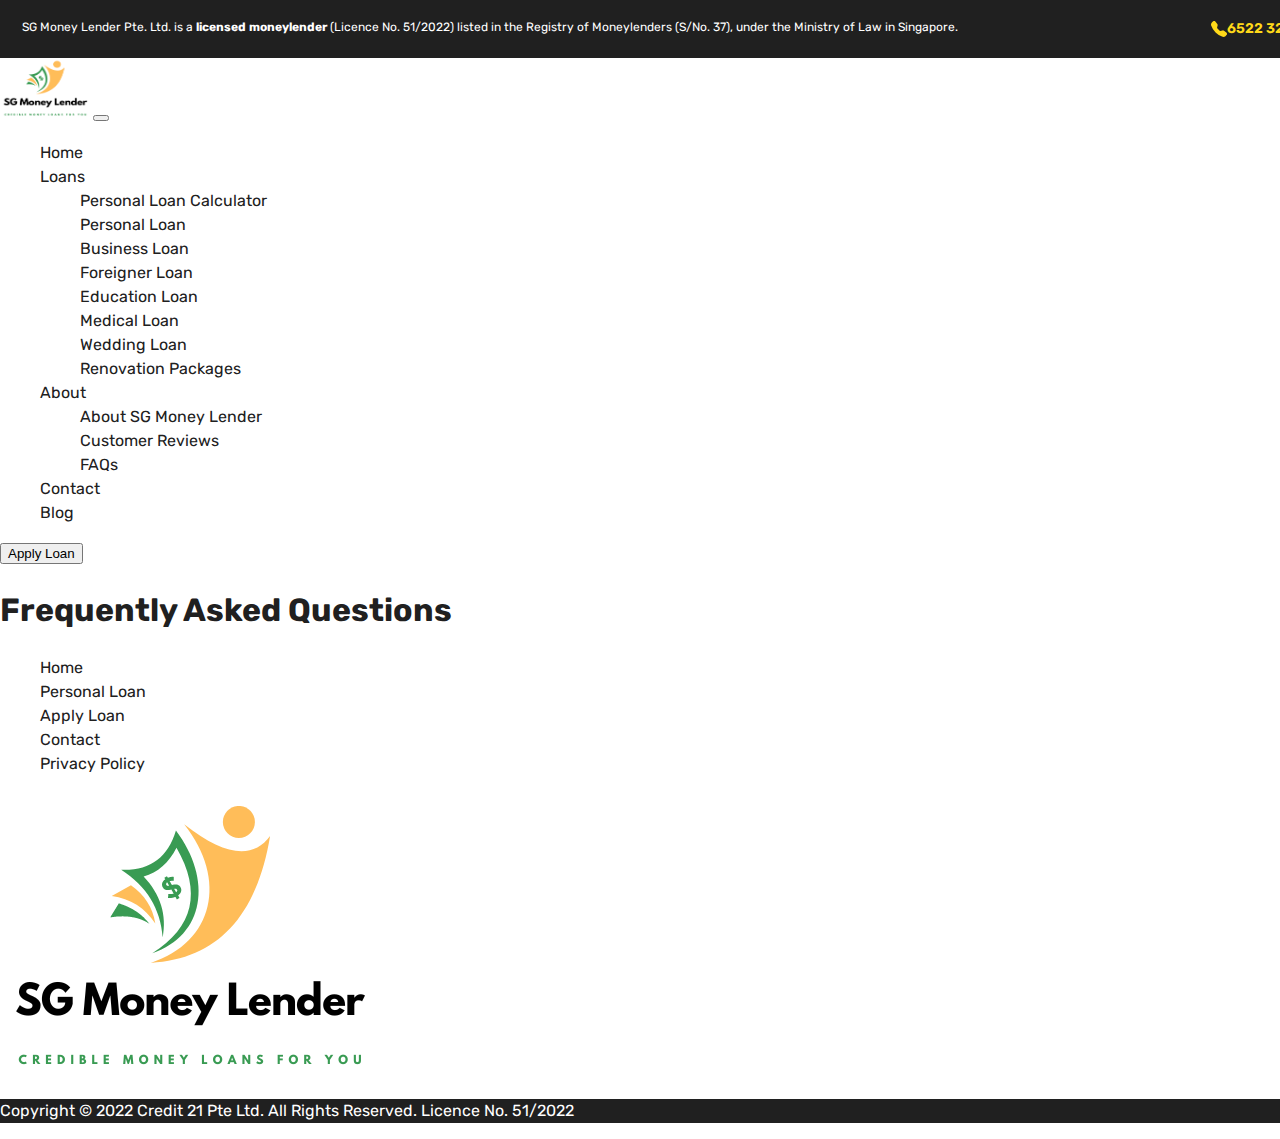
==== html/faq.html @ 830d98e4 "Initial commit" ====
<!--index.html forms the Home Page-->
<!DOCTYPE html>
<html>

<head>
    <meta charset="UTF-8">
    <meta name="viewport" content="width=device-width, initial-scale=1">
    <title>SG Money Lender: Providing Competitive and Credible credit services to you</title>
    <!-- Import Bootstrap -->
    <link href="https://cdn.jsdelivr.net/npm/bootstrap@5.2.2/dist/css/bootstrap.min.css" rel="stylesheet"
        integrity="sha384-Zenh87qX5JnK2Jl0vWa8Ck2rdkQ2Bzep5IDxbcnCeuOxjzrPF/et3URy9Bv1WTRi" crossorigin="anonymous">
    <link rel="stylesheet" href="https://cdn.jsdelivr.net/npm/bootstrap-icons@1.9.1/font/bootstrap-icons.css">
    <!--Import Google Fonts-->
    <link rel="preconnect" href="https://fonts.googleapis.com">
    <link rel="preconnect" href="https://fonts.gstatic.com" crossorigin>
    <link
        href="https://fonts.googleapis.com/css2?family=Rubik:ital,wght@0,300;0,400;0,500;0,600;0,700;0,800;0,900;1,300;1,400;1,500;1,600;1,700;1,800;1,900&display=swap"
        rel="stylesheet">
    <!-- Import CSS -->
    <link rel="stylesheet" href="../css/style.css" />
    <!-- Import favicon-->
    <link rel="apple-touch-icon" sizes="180x180" href="../assets/favicon_io/apple-touch-icon.png">
    <link rel="icon" type="image/png" sizes="32x32" href="../assets/favicon_io/favicon-32x32.png">
    <link rel="icon" type="image/png" sizes="16x16" href="../assets/favicon_io/favicon-16x16.png">
    <link rel="manifest" href="../assets/favicon_io/site.webmanifest">
</head>

<body>
    <div class="navbar-wrapper sticky-lg-top">
        <!-- Banner -->
        <div class="navbar-top d-none d-lg-block">
            <div class="container text-sm">
                <p>SG Money Lender Pte. Ltd. is a <strong>licensed moneylender</strong> (Licence No. 51/2022) listed in
                    the Registry of Moneylenders (S/No. 37), under the Ministry of Law in Singapore.</p>
                <ul class="navbar-top-list">
                    <li class="navbar-top-list-item">
                        <a href="tel:6522 3288" class="navbar-top-list-link">
                            <svg xmlns="http://www.w3.org/2000/svg" width="16" height="16" fill="#ffd919"
                                class="bi bi-telephone-fill" viewBox="0 0 16 16">
                                <path fill-rule="evenodd"
                                    d="M1.885.511a1.745 1.745 0 0 1 2.61.163L6.29 2.98c.329.423.445.974.315 1.494l-.547 2.19a.678.678 0 0 0 .178.643l2.457 2.457a.678.678 0 0 0 .644.178l2.189-.547a1.745 1.745 0 0 1 1.494.315l2.306 1.794c.829.645.905 1.87.163 2.611l-1.034 1.034c-.74.74-1.846 1.065-2.877.702a18.634 18.634 0 0 1-7.01-4.42 18.634 18.634 0 0 1-4.42-7.009c-.362-1.03-.037-2.137.703-2.877L1.885.511z" />
                            </svg>
                            <span>6522 3288</span>
                        </a>
                    </li>
                </ul>
            </div>
        </div>
        <!-- Nav Component -->
        <div class="navbar-box">
            <div class="container">
                <nav class="navbar navbar-expand-lg">
                    <div class="container-fluid">
                        <a class="navbar-brand" href="#">
                            <img src="../assets/logo_crop.png" height="60" width="89" alt="SG Money Lender"/>
                        </a>
                        <button class="navbar-toggler" type="button" data-bs-toggle="collapse"
                            data-bs-target="#navbarSupportedContent" aria-controls="navbarSupportedContent"
                            aria-expanded="false" aria-label="Toggle navigation">
                            <span class="navbar-toggler-icon"></span>
                        </button>
                        <div class="collapse navbar-collapse" id="navbarScroll">
                            <ul class="navbar-nav me-auto mb-2 mb-lg-0 navbar-nav-scroll">
                                <li class="nav-item">
                                    <a class="nav-link" href="../index.html">Home</a>
                                </li>
                                <li class="nav-item dropdown">
                                    <a class="nav-link dropdown-toggle" href="#" role="button" data-bs-toggle="dropdown"
                                        aria-expanded="false">
                                        Loans
                                    </a>
                                    <ul class="dropdown-menu">
                                        <li><a class="dropdown-item" href="#">Personal Loan Calculator</a></li>
                                        <li><a class="dropdown-item" href="#">Personal Loan</a></li>
                                        <li><a class="dropdown-item" href="#">Business Loan</a></li>
                                        <li><a class="dropdown-item" href="#">Foreigner Loan</a></li>
                                        <li><a class="dropdown-item" href="#">Education Loan</a></li>
                                        <li><a class="dropdown-item" href="#">Medical Loan</a></li>
                                        <li><a class="dropdown-item" href="#">Wedding Loan</a></li>
                                        <li><a class="dropdown-item" href="#">Renovation Packages</a></li>
                                    </ul>
                                </li>
                                <li class="nav-item dropdown">
                                    <a class="nav-link dropdown-toggle" href="#" role="button" data-bs-toggle="dropdown"
                                        aria-expanded="false">
                                        About
                                    </a>
                                    <ul class="dropdown-menu">
                                        <li><a class="dropdown-item" href="#">About SG Money Lender</a></li>
                                        <li><a class="dropdown-item" href="#">Customer Reviews</a></li>
                                        <li><a class="dropdown-item" href="../html/faq.html">FAQs</a></li>
                                    </ul>
                                </li>
                                <li class="nav-item">
                                    <a class="nav-link" href="#">Contact</a>
                                </li>
                                <li class="nav-item">
                                    <a class="nav-link" href="#">Blog</a>
                                </li>
                            </ul>
                        </div>
                        <form class="container justify-content-start">
                            <button class="btn btn-outline-warning float-end btn-lg" type="button">Apply Loan</button>
                        </form>
                    </div>
                </nav>
            </div>
        </div>
    </div>
    <!-- Use class container to fix aligment-->
    <div class="container">
        <h1 class="align-content-center text-lg-center">Frequently Asked Questions</h1>
    </div>
    <footer class="card-footer my-1">
        <div class="container">
            <div class="row container-fluid">
                <ul class="nav justify-content-start col-lg-8 col-sm-4 align-content-center">
                    <li class="nav-item"><a href="#" class="nav-link">Home</a></li>
                    <li class="nav-item"><a href="#" class="nav-link">Personal Loan</a></li>
                    <li class="nav-item"><a href="#" class="nav-link">Apply Loan</a></li>
                    <li class="nav-item"><a href="#" class="nav-link">Contact</a></li>
                    <li class="nav-item"><a href="#" class="nav-link">Privacy Policy</a></li>
                </ul>
                <div class="col-lg-4 my-1 float-lg-end">
                    <a href="#" class="logo">
                        <img src="../assets/logo_crop.png" class="logo-pic float-lg-end"
                            alt="SG Money Lender Pte Ltd ">
                    </a>
                </div>
            </div>

        </div>
        <p class="text-center">Copyright © 2022 Credit 21 Pte Ltd. All Rights Reserved. Licence No. 51/2022</p>
    </footer>
    <!-- Import Bootstrap JS-->
    <script src="https://cdn.jsdelivr.net/npm/bootstrap@5.2.2/dist/js/bootstrap.bundle.min.js"
        integrity="sha384-OERcA2EqjJCMA+/3y+gxIOqMEjwtxJY7qPCqsdltbNJuaOe923+mo//f6V8Qbsw3"
        crossorigin="anonymous"></script>
</body>

</html>
---- css/style.css ----
/*General Styles*/
body {
    font-family: 'Rubik', sans-serif;
    line-height: 1.5;
    font-weight: 400;
    background-color: #fff;
    color: #202020;
    margin: 0;
    padding: 0;
}

div {
    display: block;
}

.navbar-top .container {
    width: 100%;
    padding-right: var(--bs-gutter-x,22px);
    padding-left: var(--bs-gutter-x,22px);
    margin-right: auto;
    margin-left: auto;
}

ul{
    list-style: none;
    box-sizing: border-box;
}

li {
    display: list-item;
    text-align: var(--webkit-match-parent);
}

a, input {
    font-size: inherit;
    font-weight: inherit;
}

a{
    color: inherit;
    text-decoration: none;
    background-color: initial;
}

a:any-link {
    cursor: pointer;
}

a:hover{
    color: #ffd919;
}

/*Header*/
/*Banner*/


.navbar-top {
    background-color: #202020;
    color: #fff;
    padding: 7px 0;
    font-weight: 400;
}

.navbar-top .container {
    display: flex;
    -webkit-box-pack: justify;
    justify-content: space-between;
}

.text-sm {
    font-size: 12px;
    line-height: 16px;
}

.navbar-top-list {
    color: #ffd919;
    font-weight: 600;
    font-size: 14px;
    line-height: 14px;
    display: flex;
}

.navbar-top-list-item {
    white-space: nowrap;
}

.navbar-top-list-link {
    display: flex;
    -webkit-box-align: var(center);
    align-items: center;
}
/*Navbar*/
.navbar-box {
    position: relative;
    z-index: 100;
    -webkit-transition: background-color .2s ease;
    transition: background-color .2s ease;
}

.sticky-lg-top {
    background-color: #fff;
}

.fixed-top {
    background-color: #fff;
}

/*Footer*/
footer {
    font-weight: 400;
}

footer p {
    background-color: #202020;
    color: #fff;
}

.logo-pic {
    max-width: 30%;
    height: auto;
}
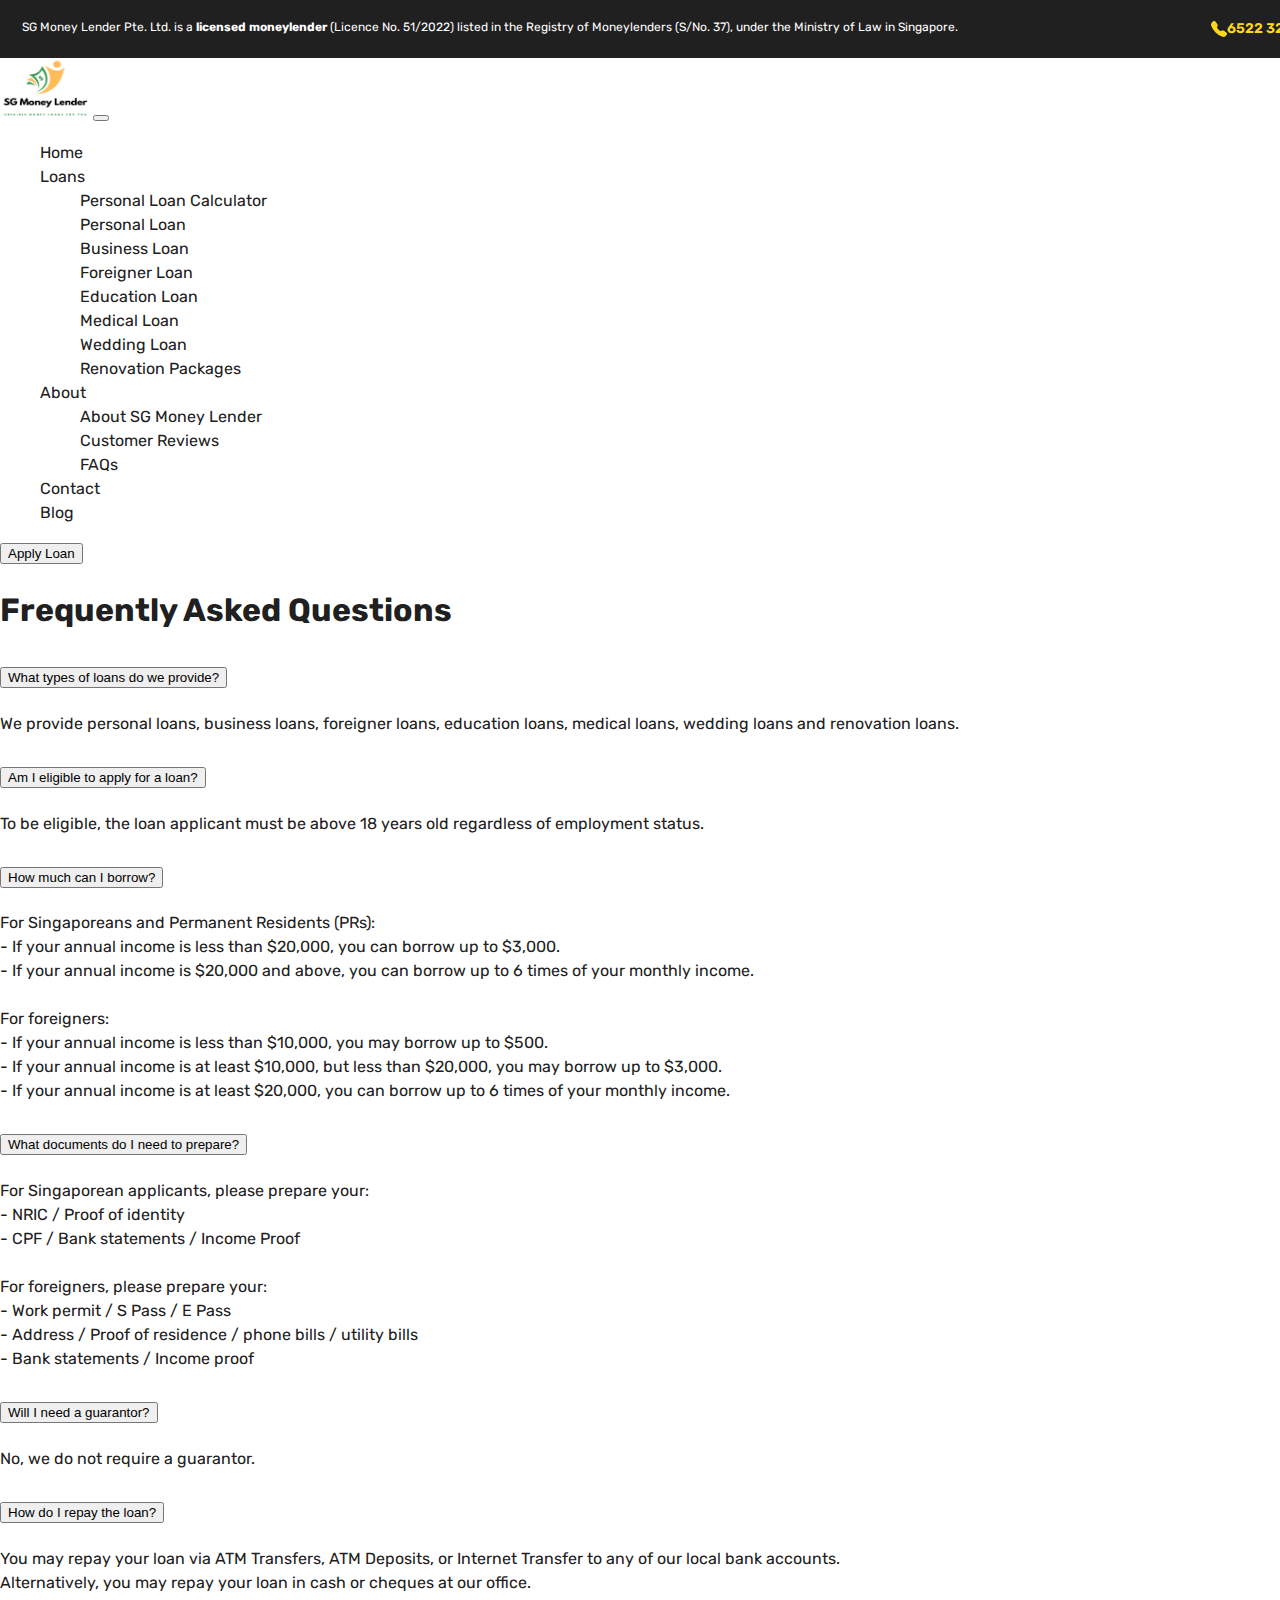
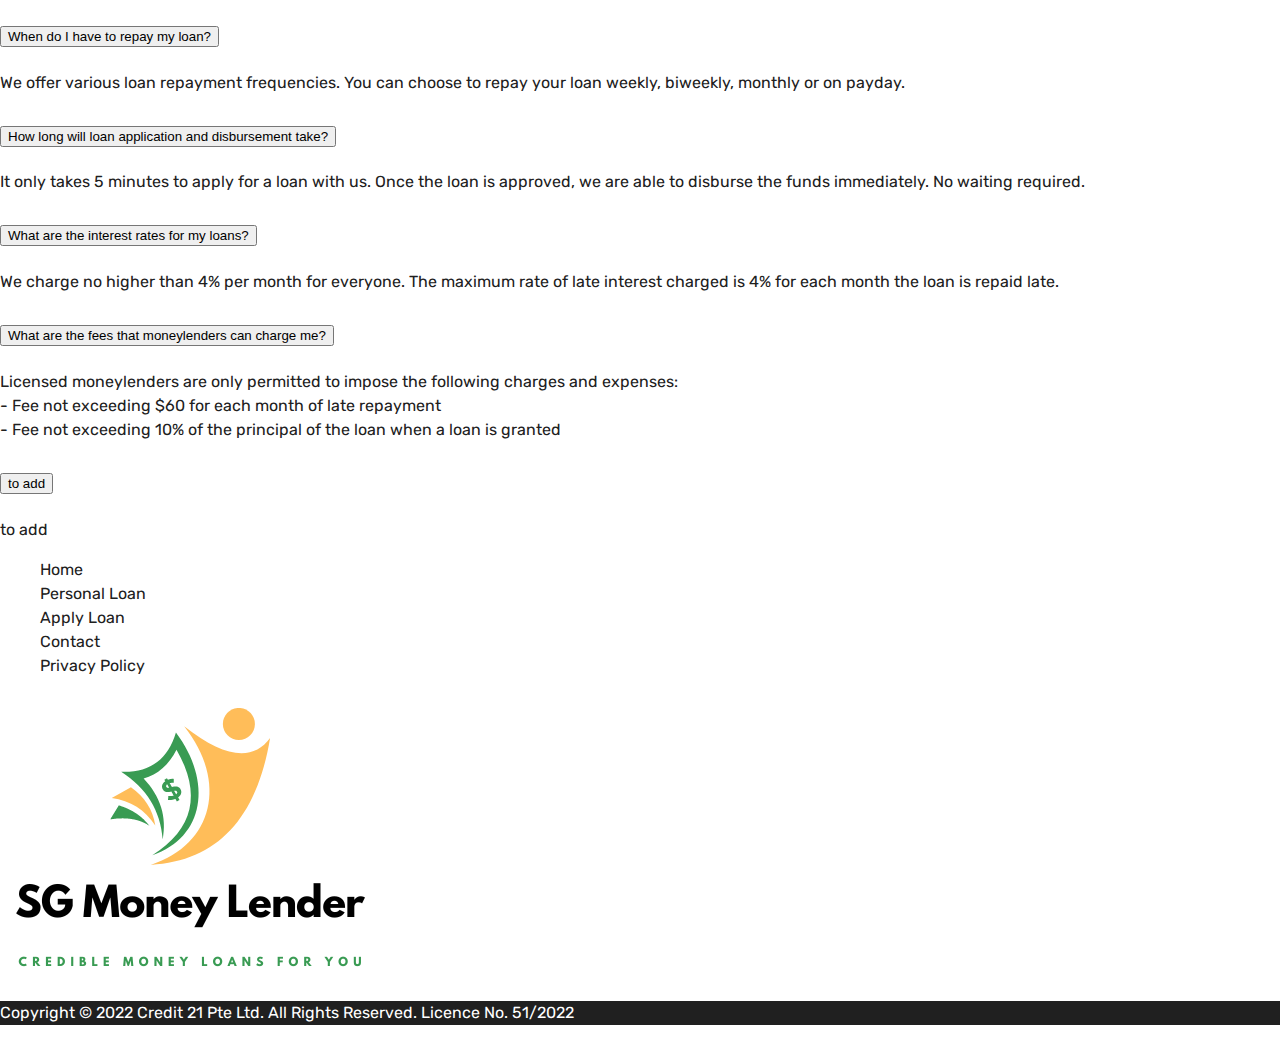
==== commit bd4bd47b: "Commit faq.html" ====
--- a/html/faq.html
+++ b/html/faq.html
@@ -108,9 +108,169 @@
         </div>
     </div>
     <!-- Use class container to fix aligment-->
-    <div class="container">
-        <h1 class="align-content-center text-lg-center">Frequently Asked Questions</h1>
+    <div class="faq-wrapper">
+        <div class="container">
+            <h1 class="align-content-center text-lg-center">Frequently Asked Questions</h1>
+            <div class="accordion" id="accordionExample">
+                <div class="accordion-item">
+                  <h2 class="accordion-header" id="headingOne">
+                    <button class="accordion-button" type="button" data-bs-toggle="collapse" data-bs-target="#collapseOne" aria-expanded="true" aria-controls="collapseOne">
+                      What types of loans do we provide?
+                    </button>
+                  </h2>
+                  <div id="collapseOne" class="accordion-collapse collapse show" aria-labelledby="headingOne" data-bs-parent="#accordionExample">
+                    <div class="accordion-body">
+                       We provide personal loans, business loans, foreigner loans, education loans, medical loans, wedding loans and renovation loans.
+                    </div>
+                  </div>
+                </div>
+                <div class="accordion-item">
+                  <h2 class="accordion-header" id="headingTwo">
+                    <button class="accordion-button collapsed" type="button" data-bs-toggle="collapse" data-bs-target="#collapseTwo" aria-expanded="false" aria-controls="collapseTwo">
+                      Am I eligible to apply for a loan?
+                    </button>
+                  </h2>
+                  <div id="collapseTwo" class="accordion-collapse collapse" aria-labelledby="headingTwo" data-bs-parent="#accordionExample">
+                    <div class="accordion-body">
+                      To be eligible, the loan applicant must be above 18 years old regardless of employment status.
+                    </div>
+                  </div>
+                </div>
+                <div class="accordion-item">
+                  <h2 class="accordion-header" id="headingThree">
+                    <button class="accordion-button collapsed" type="button" data-bs-toggle="collapse" data-bs-target="#collapseThree" aria-expanded="false" aria-controls="collapseThree">
+                      How much can I borrow?
+                    </button>
+                  </h2>
+                  <div id="collapseThree" class="accordion-collapse collapse" aria-labelledby="headingThree" data-bs-parent="#accordionExample">
+                    <div class="accordion-body">
+                        For Singaporeans and Permanent Residents (PRs): </br>
+                        - If your annual income is less than $20,000, you can borrow up to $3,000.</br>
+                        - If your annual income is $20,000 and above, you can borrow up to 6 times of your monthly income.</br></br>
+                        
+                         
+                        
+                        For foreigners:</br>
+                        - If your annual income is less than $10,000, you may borrow up to $500.</br>
+                        - If your annual income is at least $10,000, but less than $20,000, you may borrow up to $3,000.</br>
+                        - If your annual income is at least $20,000, you can borrow up to 6 times of your monthly income.
+                    </div>
+                  </div>
+                </div>
+                <div class="accordion-item">
+                    <h2 class="accordion-header" id="headingFour">
+                      <button class="accordion-button collapsed" type="button" data-bs-toggle="collapse" data-bs-target="#collapseFour" aria-expanded="false" aria-controls="collapseFour">
+                        What documents do I need to prepare?
+                      </button>
+                    </h2>
+                    <div id="collapseFour" class="accordion-collapse collapse" aria-labelledby="headingFour" data-bs-parent="#accordionExample">
+                      <div class="accordion-body">
+                        For Singaporean applicants, please prepare your: </br>
+                        - NRIC / Proof of identity</br>
+                        - CPF / Bank statements / Income Proof</br></br>
+                        
+                         
+                        
+                        For foreigners, please prepare your:</br>
+                        - Work permit / S Pass / E Pass</br>
+                        - Address / Proof of residence / phone bills / utility bills</br>
+                        - Bank statements / Income proof
+                      </div>
+                    </div>
+                  </div>
+                  <div class="accordion-item">
+                    <h2 class="accordion-header" id="headingFive">
+                      <button class="accordion-button collapsed" type="button" data-bs-toggle="collapse" data-bs-target="#collapseFive" aria-expanded="false" aria-controls="collapseFive">
+                        Will I need a guarantor?
+                      </button>
+                    </h2>
+                    <div id="collapseFive" class="accordion-collapse collapse" aria-labelledby="headingFive" data-bs-parent="#accordionExample">
+                      <div class="accordion-body">
+                        No, we do not require a guarantor.
+                      </div>
+                    </div>
+                  </div>
+                  <div class="accordion-item">
+                    <h2 class="accordion-header" id="headingSix">
+                      <button class="accordion-button collapsed" type="button" data-bs-toggle="collapse" data-bs-target="#collapseSix" aria-expanded="false" aria-controls="collapseSix">
+                        How do I repay the loan?
+                      </button>
+                    </h2>
+                    <div id="collapseSix" class="accordion-collapse collapse" aria-labelledby="headingSix" data-bs-parent="#accordionExample">
+                      <div class="accordion-body">
+                        You may repay your loan via ATM Transfers, ATM Deposits, or Internet Transfer to any of our local bank accounts. </br>
+                        Alternatively, you may repay your loan in cash or cheques at our office.
+                      </div>
+                    </div>
+                  </div>
+                  <div class="accordion-item">
+                    <h2 class="accordion-header" id="headingSeven">
+                      <button class="accordion-button collapsed" type="button" data-bs-toggle="collapse" data-bs-target="#collapseSeven" aria-expanded="false" aria-controls="collapseSeven">
+                        When do I have to repay my loan?
+                      </button>
+                    </h2>
+                    <div id="collapseSeven" class="accordion-collapse collapse" aria-labelledby="headingSeven" data-bs-parent="#accordionExample">
+                      <div class="accordion-body">
+                        We offer various loan repayment frequencies. You can choose to repay your loan weekly, biweekly, monthly or on payday.
+                      </div>
+                    </div>
+                  </div>
+                  <div class="accordion-item">
+                    <h2 class="accordion-header" id="headingEight">
+                      <button class="accordion-button collapsed" type="button" data-bs-toggle="collapse" data-bs-target="#collapseEight" aria-expanded="false" aria-controls="collapseEight">
+                        How long will loan application and disbursement take?
+                      </button>
+                    </h2>
+                    <div id="collapseEight" class="accordion-collapse collapse" aria-labelledby="headingEight" data-bs-parent="#accordionExample">
+                      <div class="accordion-body">
+                        It only takes 5 minutes to apply for a loan with us. Once the loan is approved, we are able to disburse the funds immediately. No waiting required.
+                      </div>
+                    </div>
+                  </div>
+                  <div class="accordion-item">
+                    <h2 class="accordion-header" id="headingNine">
+                      <button class="accordion-button collapsed" type="button" data-bs-toggle="collapse" data-bs-target="#collapseNine" aria-expanded="false" aria-controls="collapseNine">
+                        What are the interest rates for my loans?
+                      </button>
+                    </h2>
+                    <div id="collapseNine" class="accordion-collapse collapse" aria-labelledby="headingNine" data-bs-parent="#accordionExample">
+                      <div class="accordion-body">
+                        We charge no higher than 4% per month for everyone. The maximum rate of late interest charged is 4% for each month the loan is repaid late.
+                      </div>
+                    </div>
+                  </div>
+                  <div class="accordion-item">
+                    <h2 class="accordion-header" id="headingTen">
+                      <button class="accordion-button collapsed" type="button" data-bs-toggle="collapse" data-bs-target="#collapseTen" aria-expanded="false" aria-controls="collapseTen">
+                        What are the fees that moneylenders can charge me?
+                      </button>
+                    </h2>
+                    <div id="collapseTen" class="accordion-collapse collapse" aria-labelledby="headingTen" data-bs-parent="#accordionExample">
+                      <div class="accordion-body">
+                        Licensed moneylenders are only permitted to impose the following charges and expenses:</br>
+                        - Fee not exceeding $60 for each month of late repayment</br>
+                        - Fee not exceeding 10% of the principal of the loan when a loan is granted
+                      </div>
+                    </div>
+                  </div>
+                  <div class="accordion-item">
+                    <h2 class="accordion-header" id="headingEleven">
+                      <button class="accordion-button collapsed" type="button" data-bs-toggle="collapse" data-bs-target="#collapseEleven" aria-expanded="false" aria-controls="collapseEleven">
+                        to add
+                      </button>
+                    </h2>
+                    <div id="collapseEleven" class="accordion-collapse collapse" aria-labelledby="headingEleven" data-bs-parent="#accordionExample">
+                      <div class="accordion-body">
+                        to add
+                      </div>
+                    </div>
+                  </div>
+              </div>
+        </div>
+        
     </div>
+    
+    <!-- Footer-->
     <footer class="card-footer my-1">
         <div class="container">
             <div class="row container-fluid">
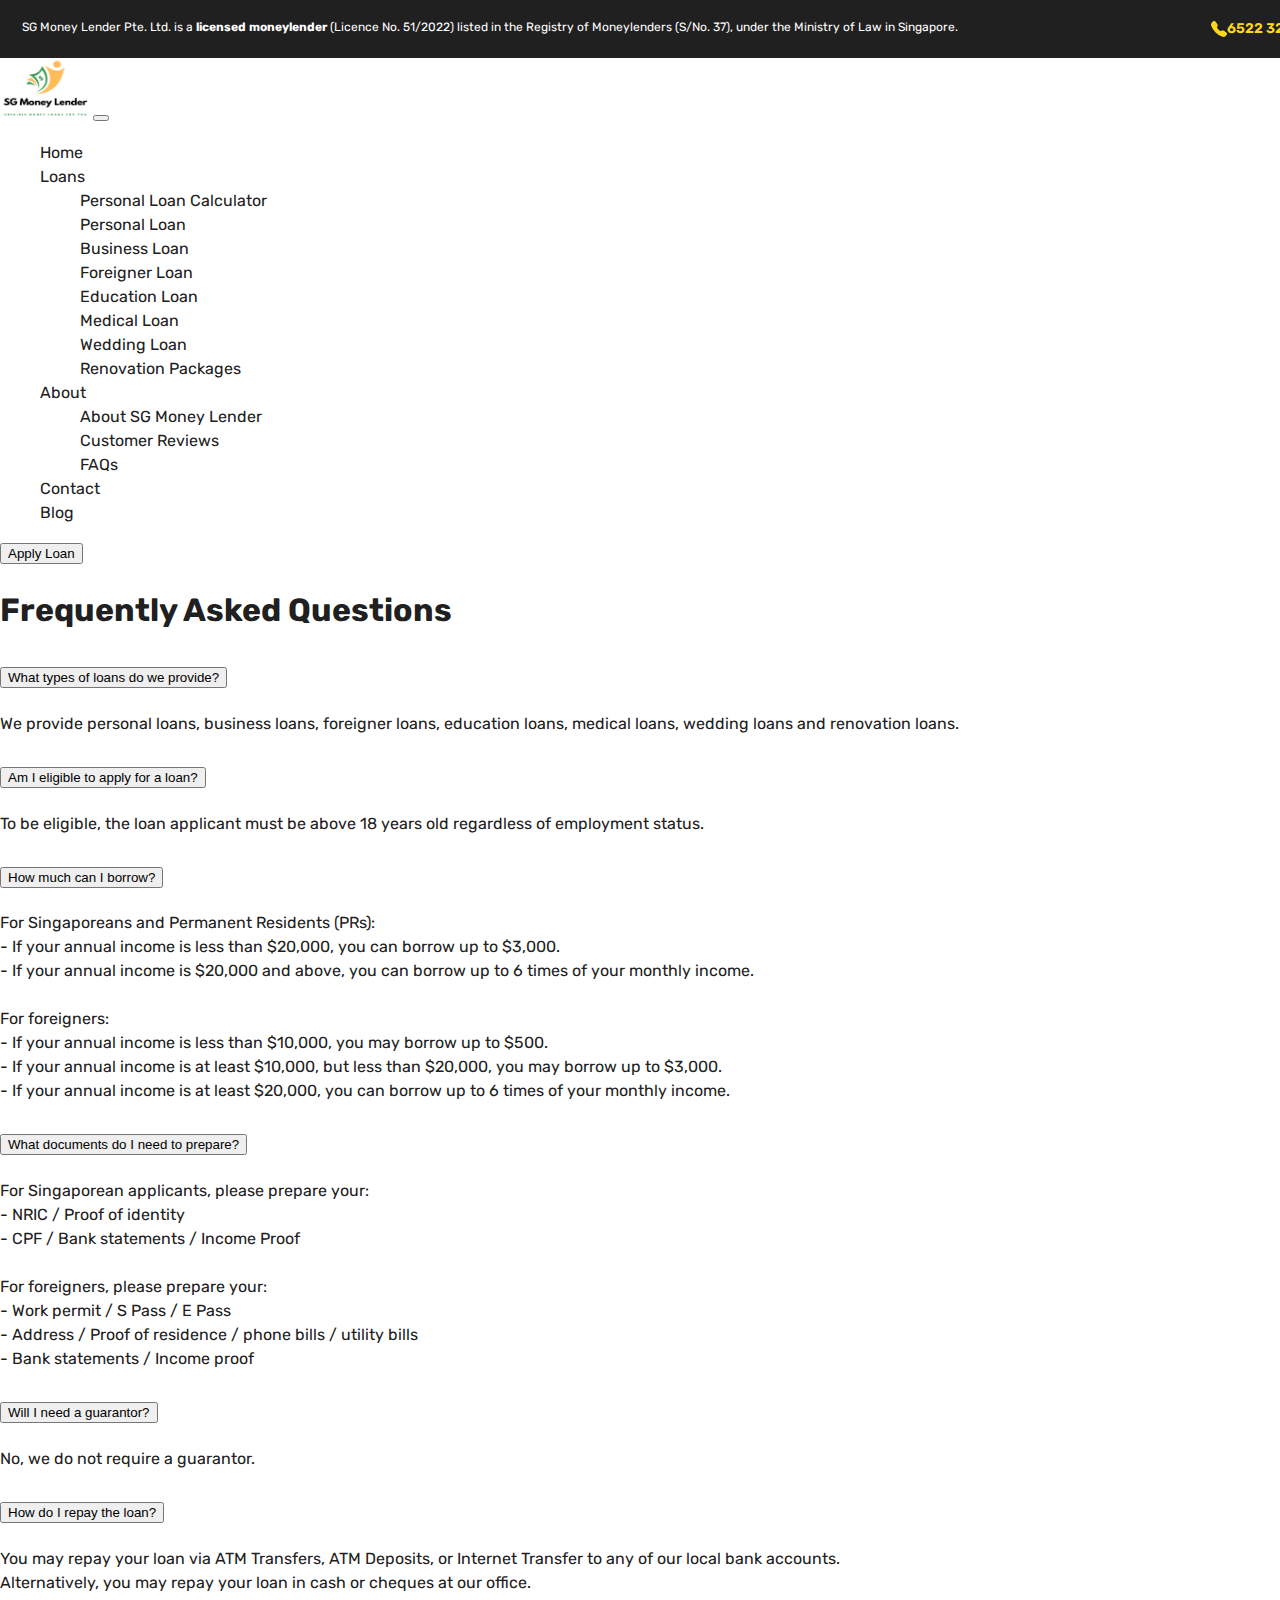
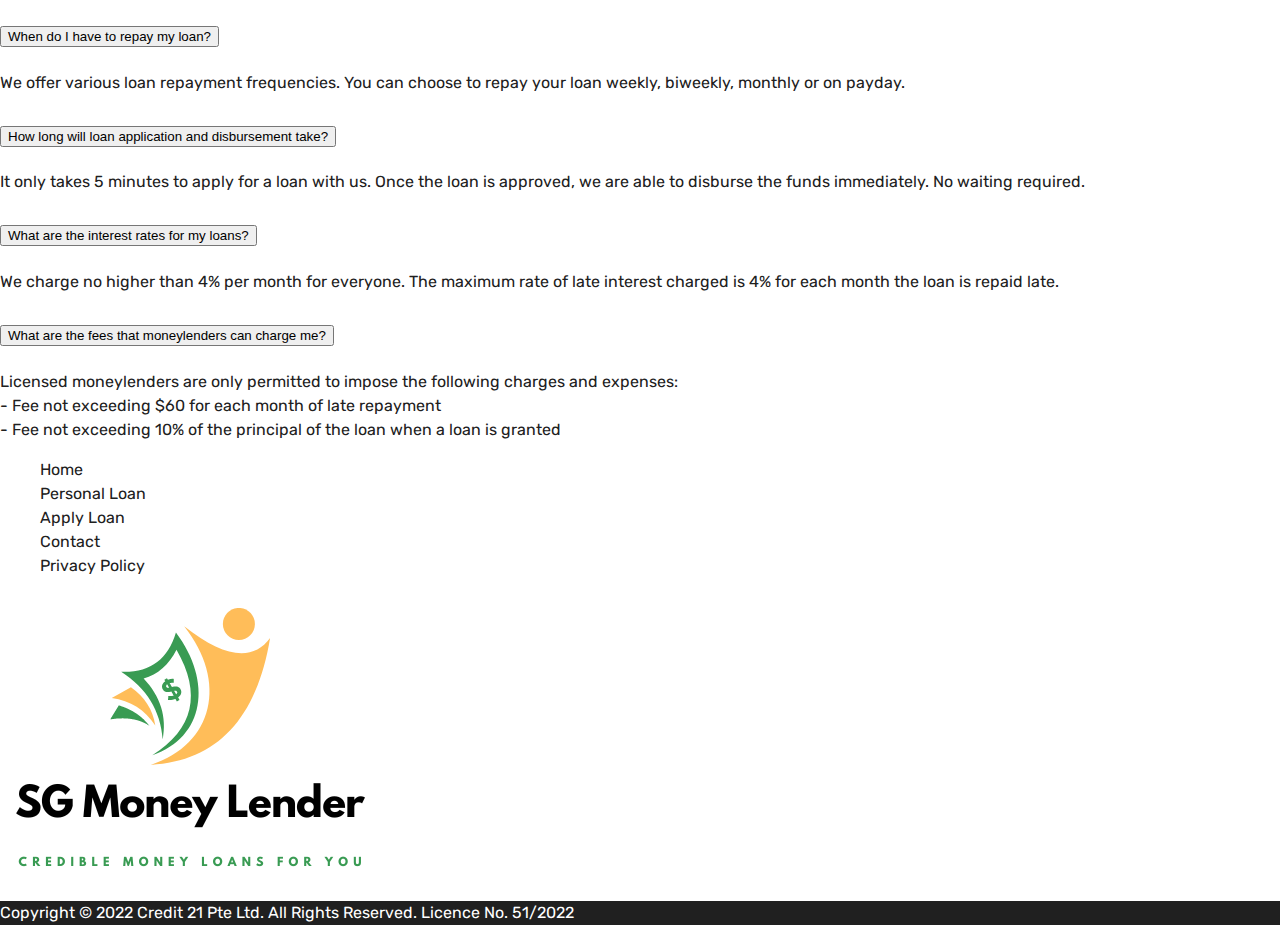
==== commit 252f6c2e: "commit" ====
--- a/html/faq.html
+++ b/html/faq.html
@@ -71,7 +71,7 @@
                                     </a>
                                     <ul class="dropdown-menu">
                                         <li><a class="dropdown-item" href="#">Personal Loan Calculator</a></li>
-                                        <li><a class="dropdown-item" href="#">Personal Loan</a></li>
+                                        <li><a class="dropdown-item" href="personalloan.html">Personal Loan</a></li>
                                         <li><a class="dropdown-item" href="#">Business Loan</a></li>
                                         <li><a class="dropdown-item" href="#">Foreigner Loan</a></li>
                                         <li><a class="dropdown-item" href="#">Education Loan</a></li>
@@ -250,18 +250,6 @@
                         Licensed moneylenders are only permitted to impose the following charges and expenses:</br>
                         - Fee not exceeding $60 for each month of late repayment</br>
                         - Fee not exceeding 10% of the principal of the loan when a loan is granted
-                      </div>
-                    </div>
-                  </div>
-                  <div class="accordion-item">
-                    <h2 class="accordion-header" id="headingEleven">
-                      <button class="accordion-button collapsed" type="button" data-bs-toggle="collapse" data-bs-target="#collapseEleven" aria-expanded="false" aria-controls="collapseEleven">
-                        to add
-                      </button>
-                    </h2>
-                    <div id="collapseEleven" class="accordion-collapse collapse" aria-labelledby="headingEleven" data-bs-parent="#accordionExample">
-                      <div class="accordion-body">
-                        to add
                       </div>
                     </div>
                   </div>
--- a/css/style.css
+++ b/css/style.css
@@ -1,124 +1,265 @@
 /*General Styles*/
 body {
-    font-family: 'Rubik', sans-serif;
-    line-height: 1.5;
-    font-weight: 400;
-    background-color: #fff;
-    color: #202020;
-    margin: 0;
-    padding: 0;
+  font-family: "Rubik", sans-serif;
+  line-height: 1.5;
+  font-weight: 400;
+  background-color: #fff;
+  color: #202020;
+  margin: 0;
+  padding: 0;
 }
 
 div {
-    display: block;
+  display: block;
 }
 
 .navbar-top .container {
-    width: 100%;
-    padding-right: var(--bs-gutter-x,22px);
-    padding-left: var(--bs-gutter-x,22px);
-    margin-right: auto;
-    margin-left: auto;
-}
-
-ul{
-    list-style: none;
-    box-sizing: border-box;
+  width: 100%;
+  padding-right: var(--bs-gutter-x, 22px);
+  padding-left: var(--bs-gutter-x, 22px);
+  margin-right: auto;
+  margin-left: auto;
+}
+
+ul {
+  list-style: none;
+  box-sizing: border-box;
 }
 
 li {
-    display: list-item;
-    text-align: var(--webkit-match-parent);
-}
-
-a, input {
-    font-size: inherit;
-    font-weight: inherit;
-}
-
-a{
-    color: inherit;
-    text-decoration: none;
-    background-color: initial;
+  display: list-item;
+  text-align: var(--webkit-match-parent);
+}
+
+a,
+input {
+  font-size: inherit;
+  font-weight: inherit;
+}
+
+a {
+  color: inherit;
+  text-decoration: none;
+  background-color: initial;
 }
 
 a:any-link {
-    cursor: pointer;
-}
-
-a:hover{
-    color: #ffd919;
+  cursor: pointer;
+}
+
+a:hover {
+  text-decoration: underline;
 }
 
 /*Header*/
 /*Banner*/
 
-
 .navbar-top {
-    background-color: #202020;
-    color: #fff;
-    padding: 7px 0;
-    font-weight: 400;
+  background-color: #202020;
+  color: #fff;
+  padding: 7px 0;
+  font-weight: 400;
 }
 
 .navbar-top .container {
-    display: flex;
-    -webkit-box-pack: justify;
-    justify-content: space-between;
+  display: flex;
+  -webkit-box-pack: justify;
+  justify-content: space-between;
 }
 
 .text-sm {
-    font-size: 12px;
-    line-height: 16px;
+  font-size: 12px;
+  line-height: 16px;
 }
 
 .navbar-top-list {
-    color: #ffd919;
-    font-weight: 600;
-    font-size: 14px;
-    line-height: 14px;
-    display: flex;
+  color: #ffd919;
+  font-weight: 600;
+  font-size: 14px;
+  line-height: 14px;
+  display: flex;
 }
 
 .navbar-top-list-item {
-    white-space: nowrap;
+  white-space: nowrap;
 }
 
 .navbar-top-list-link {
-    display: flex;
-    -webkit-box-align: var(center);
-    align-items: center;
+  display: flex;
+  -webkit-box-align: var(center);
+  align-items: center;
 }
 /*Navbar*/
 .navbar-box {
-    position: relative;
-    z-index: 100;
-    -webkit-transition: background-color .2s ease;
-    transition: background-color .2s ease;
+  position: relative;
+  z-index: 100;
+  -webkit-transition: background-color 0.2s ease;
+  transition: background-color 0.2s ease;
 }
 
 .sticky-lg-top {
-    background-color: #fff;
+  background-color: #fff;
 }
 
 .fixed-top {
-    background-color: #fff;
+  background-color: #fff;
+}
+
+.navbar .nav-link:hover {
+  color: #ffd919;
 }
 
 /*Footer*/
 footer {
-    font-weight: 400;
+  font-weight: 400;
 }
 
 footer p {
-    background-color: #202020;
-    color: #fff;
+  background-color: #202020;
+  color: #fff;
 }
 
 .logo-pic {
-    max-width: 30%;
+  max-width: 30%;
+  height: auto;
+}
+
+footer .nav-link {
+  color: inherit;
+}
+
+footer .nav-link:hover {
+  color: #ffd919;
+}
+
+/*Header*/
+.head-banner-wrapper .lazyloaded {
+  vertical-align: middle;
+  height: 560px;
+  width: auto;
+  max-width: 100%;
+}
+
+.btn-xl {
+  padding: 10px 20px;
+  margin: 10px;
+  align-items: center;
+  min-width: 300px;
+  width: 70%;
+  height: 50px;
+  font-weight: 400;
+  box-shadow: 0 5px 20px;
+}
+
+.head-banner-intro .big-message {
+  font-size: 400%;
+  margin-bottom: 20px;
+}
+
+.head-banner-intro p {
+  font-size: 140%;
+}
+
+/*Company Reputation*/
+.tick-pointers li {
+  margin: 0;
+	padding: 25px 0 20px 50px;
+	list-style: none;
+	background-image: url("../assets/svg/patch-check.svg");
+	background-repeat: no-repeat;
+	background-position: left center;
+	background-size: 30px;
+
+  text-align: justify;
+  font-size: 20px;
+}
+
+/*Loan-Types*/
+.card-wrapper {
+  display: flex;
+}
+
+.card-wrapper .card {
+  margin: 0 0.5em;
+  width: calc(100% / 3);
+}
+
+/*How to Apply*/
+.timeline-steps {
+    display: flex;
+    justify-content: center;
+    flex-wrap: wrap;
+}
+
+.timeline-steps .timeline-step {
+    align-items: center;
+    display: flex;
+    flex-direction: column;
+    position: relative;
+    margin: 5rem
+}
+
+@media (min-width:768px) {
+    .timeline-steps .timeline-step:not(:last-child):after {
+        content: "";
+        display: block;
+        border-top: .25rem dotted #3b82f6;
+        width: 10.46rem;
+        position: absolute;
+        left: 7.5rem;
+        top: .7125rem
+    }
+    .timeline-steps .timeline-step:not(:first-child):before {
+        content: "";
+        display: block;
+        border-top: .25rem dotted #3b82f6;
+        width: 10.8125rem;
+        position: absolute;
+        right: 7.5rem;
+        top: .7125rem
+    }
+}
+
+.timeline-steps .timeline-content {
+    width: 12rem;
+    text-align: center
+}
+
+.timeline-steps .timeline-content .inner-circle {
+    border-radius: 3rem;
+    height: 2rem;
+    width: 2rem;
+    display: inline-flex;
+    align-items: center;
+    justify-content: center;
+    background-image: url("../assets/svg/patch-check.svg");
+    background-size: 100%;
+    background-repeat: no-repeat;
+}
+
+.timeline-steps .timeline-content .inner-circle:before {
+    content: "";
+    background-color: #3b82f6;
+    display: inline-block;
+    height: 3rem;
+    width: 3rem;
+    min-width: 3rem;
+    border-radius: 6.25rem;
+    opacity: .5
+}
+
+.piggy-resized {
+    width:540px; 
     height: auto;
 }
 
-
-
+.personal-loan-banner .big-message{
+  font-size: 400%;
+  margin-bottom: 20px;
+}
+
+.col-md-4 {
+  flex: 0 0 auto;
+    width: 33.33333333%;
+}
+
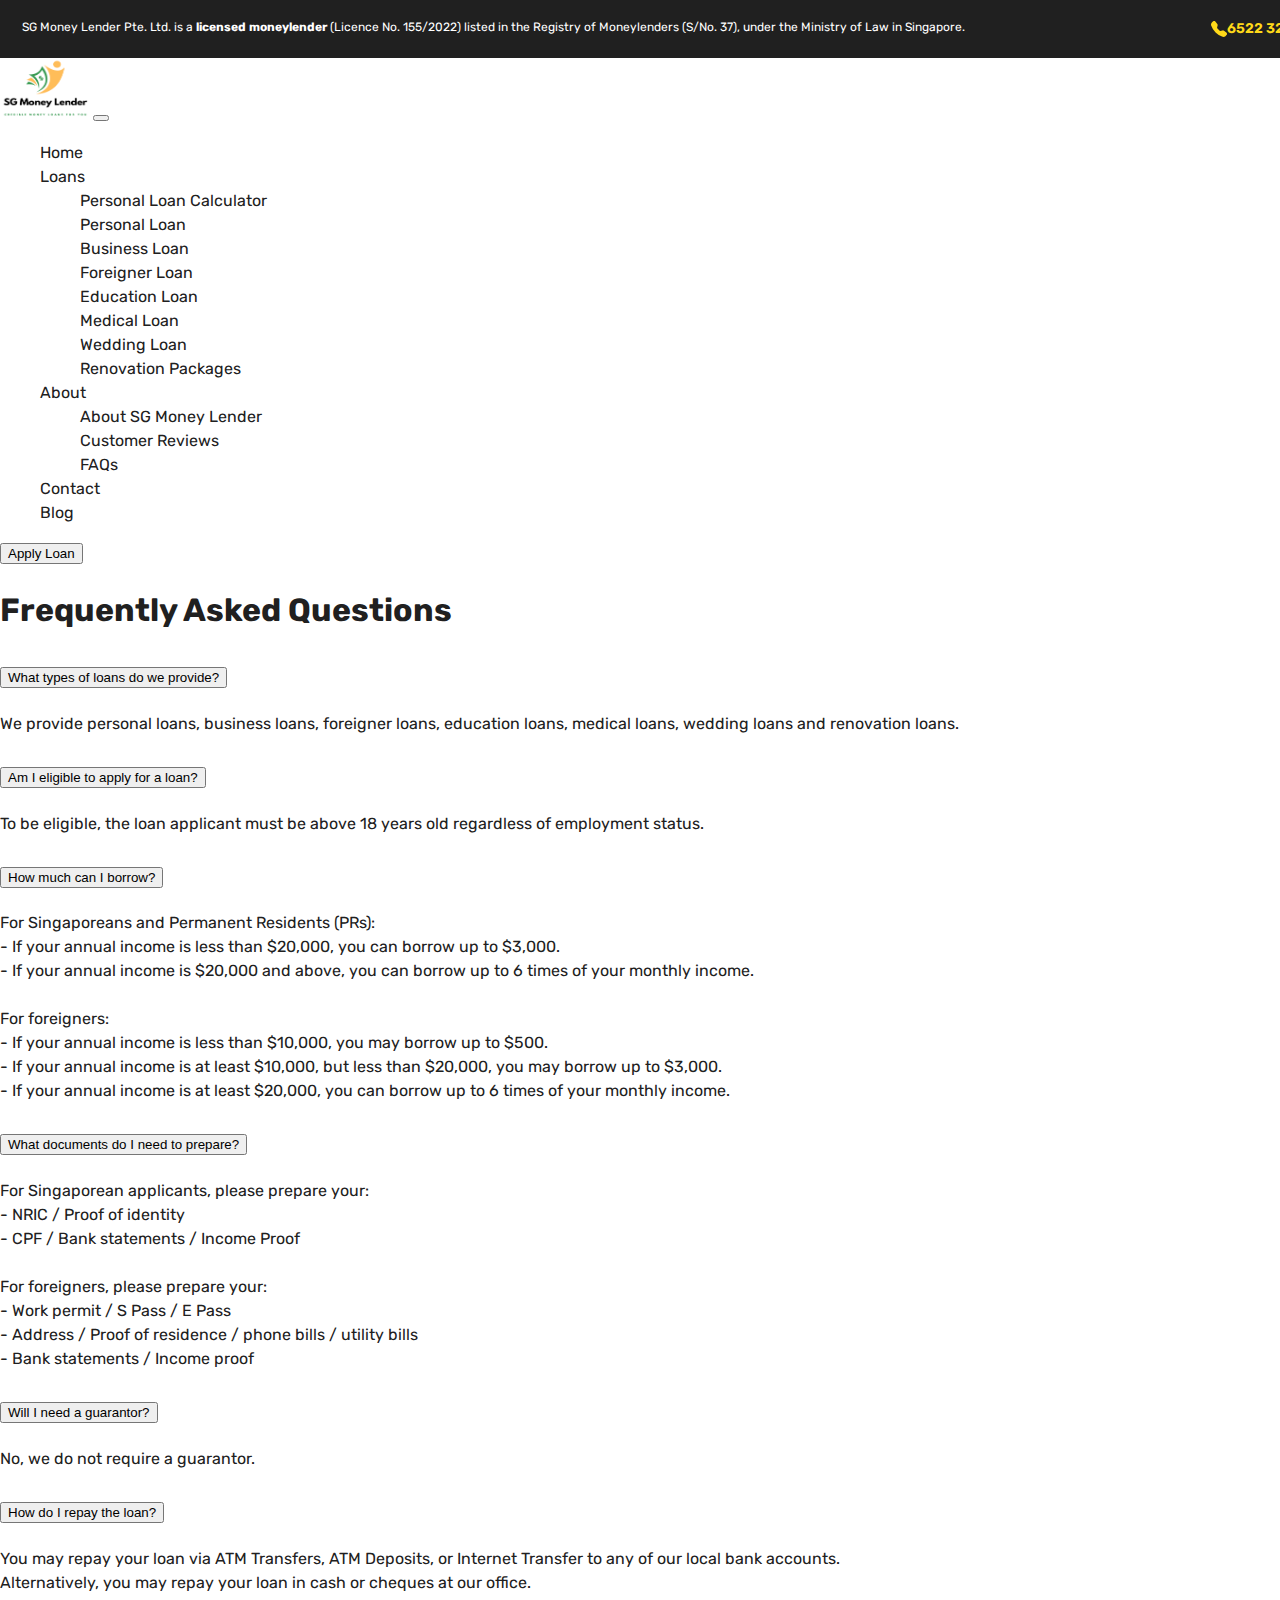
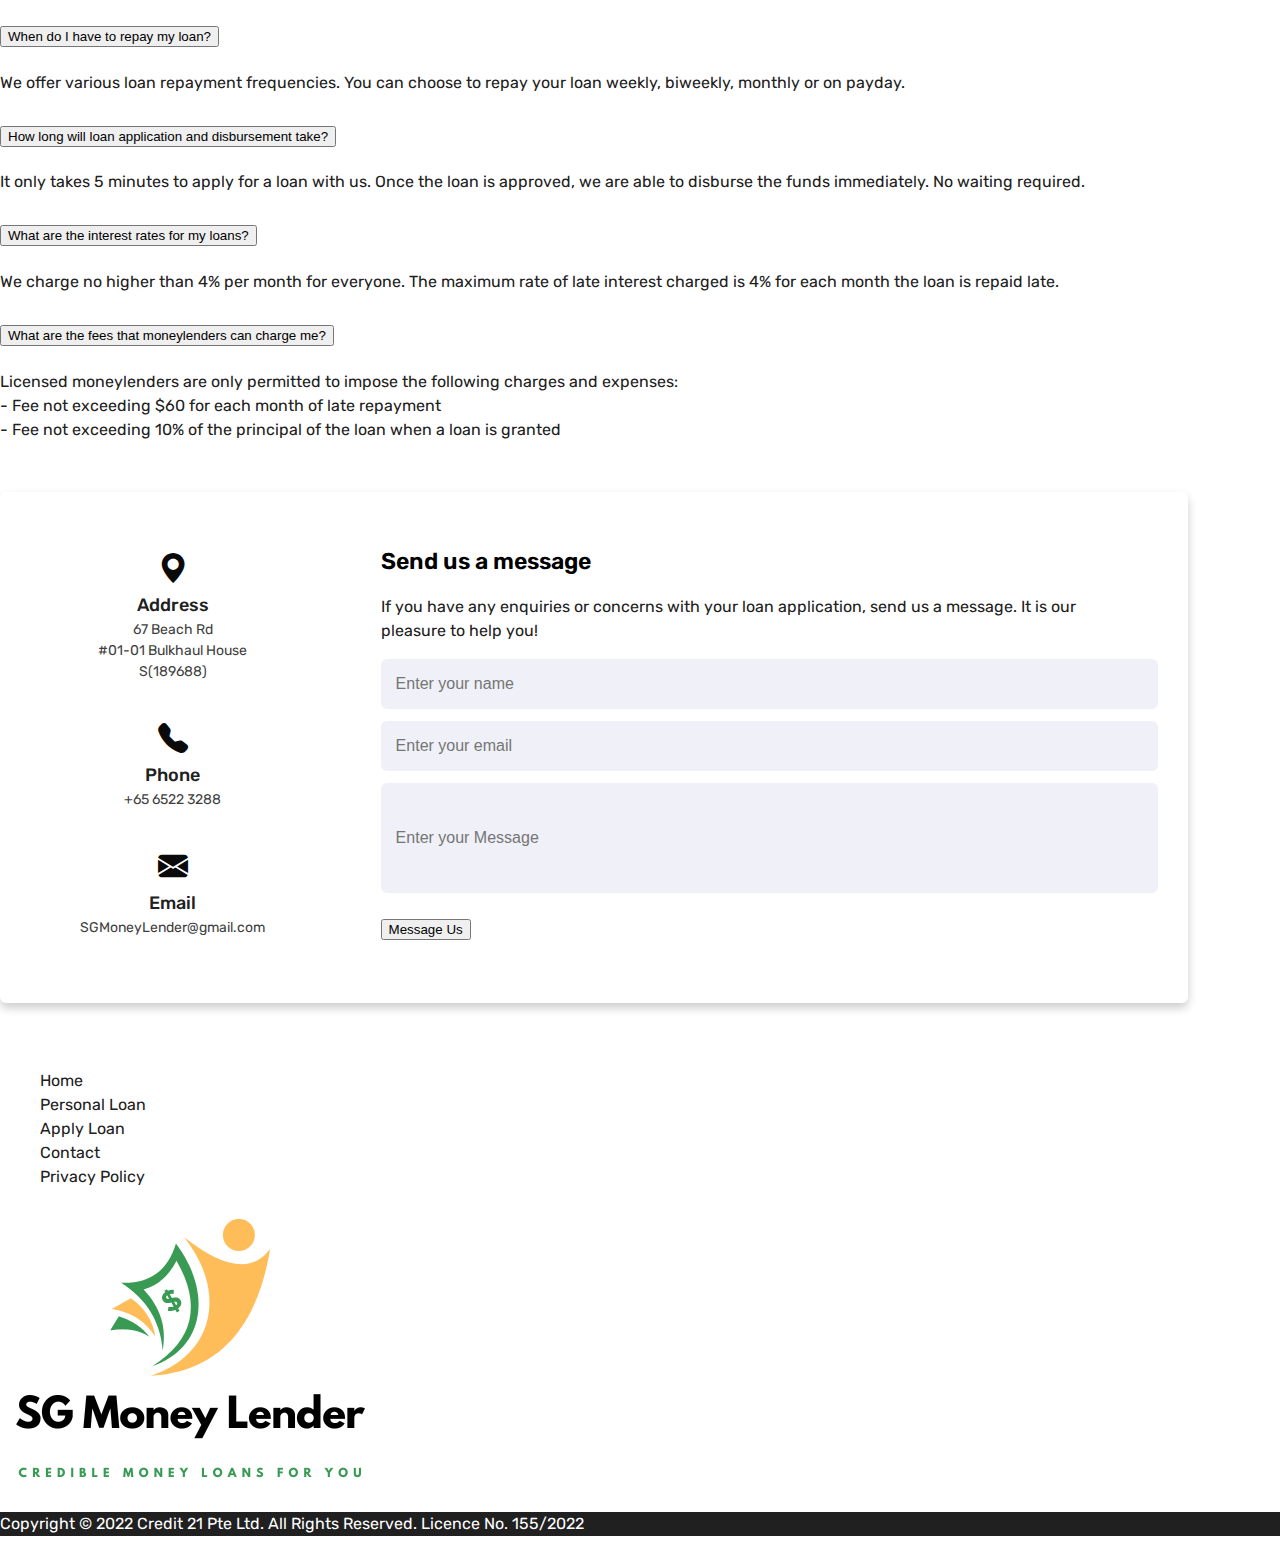
==== commit 702fbabb: "commit" ====
--- a/html/faq.html
+++ b/html/faq.html
@@ -30,7 +30,7 @@
         <!-- Banner -->
         <div class="navbar-top d-none d-lg-block">
             <div class="container text-sm">
-                <p>SG Money Lender Pte. Ltd. is a <strong>licensed moneylender</strong> (Licence No. 51/2022) listed in
+                <p>SG Money Lender Pte. Ltd. is a <strong>licensed moneylender</strong> (Licence No. 155/2022) listed in
                     the Registry of Moneylenders (S/No. 37), under the Ministry of Law in Singapore.</p>
                 <ul class="navbar-top-list">
                     <li class="navbar-top-list-item">
@@ -258,13 +258,60 @@
         
     </div>
     
+<!--Contact us form-->
+
+<div class="contactusform">
+  <div class="container bg-warning">
+    <div class="content">
+      <div class="left-side">
+        <div class="address details">
+          <i class="bi bi-geo-alt-fill" style="color:#0a0a0a"></i>
+          <div class="topic">Address</div>
+          <div class="text-one" style="color:#3f3f3f">67 Beach Rd</div>
+          <div class="text-two" style="color:#3f3f3f">#01-01 Bulkhaul House S(189688)</div>
+        </div>
+        <div class="phone details">
+          <i class="bi bi-telephone-fill" style="color:#0a0a0a"></i>
+          <div class="topic">Phone</div>
+          <div class="text-one" style="color:#3f3f3f">+65 6522 3288</div>
+        </div>
+        <div class="email details">
+          <i class="bi bi-envelope-fill" style="color:#0a0a0a"></i>
+          <div class="topic">Email</div>
+          <div class="text-one" style="color:#3f3f3f">SGMoneyLender@gmail.com</div>
+        </div>
+      </div>
+      <div class="right-side">
+        <div class="topic-text">Send us a message</div>
+        <p>If you have any enquiries or concerns with your loan application, send us a message. It is our pleasure to help you!</p>
+      <form action="#">
+        <div class="input-box">
+          <input type="text" required placeholder="Enter your name">
+        </div>
+        <div class="input-box">
+          <input type="email" required placeholder="Enter your email">
+        </div>
+        <div class="input-box message-box">
+          <input type="textarea" required placeholder="Enter your Message">
+        </div>
+        <div class="button">
+          <button type="submit" class="btn btn-outline-dark btn-lg">Message Us</button>
+        </div>
+      </form>
+    </div>
+    </div>
+  </div>
+</div>
+
+
+
     <!-- Footer-->
     <footer class="card-footer my-1">
         <div class="container">
             <div class="row container-fluid">
                 <ul class="nav justify-content-start col-lg-8 col-sm-4 align-content-center">
-                    <li class="nav-item"><a href="#" class="nav-link">Home</a></li>
-                    <li class="nav-item"><a href="#" class="nav-link">Personal Loan</a></li>
+                    <li class="nav-item"><a href="../index.html" class="nav-link">Home</a></li>
+                    <li class="nav-item"><a href="personalloan.html" class="nav-link">Personal Loan</a></li>
                     <li class="nav-item"><a href="#" class="nav-link">Apply Loan</a></li>
                     <li class="nav-item"><a href="#" class="nav-link">Contact</a></li>
                     <li class="nav-item"><a href="#" class="nav-link">Privacy Policy</a></li>
@@ -278,7 +325,7 @@
             </div>
 
         </div>
-        <p class="text-center">Copyright © 2022 Credit 21 Pte Ltd. All Rights Reserved. Licence No. 51/2022</p>
+        <p class="text-center">Copyright © 2022 Credit 21 Pte Ltd. All Rights Reserved. Licence No. 155/2022</p>
     </footer>
     <!-- Import Bootstrap JS-->
     <script src="https://cdn.jsdelivr.net/npm/bootstrap@5.2.2/dist/js/bootstrap.bundle.min.js"
--- a/css/style.css
+++ b/css/style.css
@@ -263,3 +263,158 @@
     width: 33.33333333%;
 }
 
+.contactusform{
+  padding-top: 50px;
+  padding-bottom: 50px;
+}
+
+.contactusform body{
+  min-height: 100vh;
+  width: 100%;
+  background: #c8e8e9;
+  display: flex;
+  align-items: center;
+  justify-content: center;
+}
+.contactusform .container{
+  width: 85%;
+  background: #fff;
+  border-radius: 6px;
+  padding: 20px 60px 30px 40px;
+  box-shadow: 0 5px 10px rgba(0, 0, 0, 0.2);
+}
+.contactusform .container .content{
+  display: flex;
+  align-items: center;
+  justify-content: space-between;
+}
+.contactusform .container content .left-side{
+  width: 25%;
+  height: 100%;
+  display: flex;
+  flex-direction: column;
+  align-items: center;
+  justify-content: center;
+  margin-top: 15px;
+  position: relative;
+}
+.content .left-side::before{
+  content: '';
+  position: absolute;
+  height: 70%;
+  width: 2px;
+  right: -15px;
+  top: 50%;
+  transform: translateY(-50%);
+  background: #afafb6;
+}
+.content .left-side .details{
+  margin: 35px;
+  text-align: center;
+}
+.content .left-side .details i{
+  font-size: 30px;
+  color: #ffd919;
+  margin-bottom: 10px;
+}
+.content .left-side .details .topic{
+  font-size: 18px;
+  font-weight: 500;
+}
+.content .left-side .details .text-one,
+.content .left-side .details .text-two{
+  font-size: 14px;
+  color: #afafb6;
+}
+.container .content .right-side{
+  width: 75%;
+  margin-left: 75px;
+}
+.content .right-side .topic-text{
+  font-size: 23px;
+  font-weight: 600;
+  color: #000000;
+}
+.right-side .input-box{
+  height: 50px;
+  width: 100%;
+  margin: 12px 0;
+}
+.right-side .input-box input,
+.right-side .input-box textarea{
+  height: 100%;
+  width: 100%;
+  border: none;
+  outline: none;
+  font-size: 16px;
+  background: #F0F1F8;
+  border-radius: 6px;
+  padding: 0 15px;
+  resize: none;
+}
+.right-side .message-box{
+  min-height: 110px;
+  text-align: start;
+  
+}
+.right-side .input-box .message-box textarea{
+  padding-top: 0px;
+  vertical-align: top;
+  word-wrap:break-word;
+}
+.right-side .button{
+  display: inline-block;
+  margin-top: 12px;
+}
+.right-side .button input[type="submit"]{
+  color: #fff;
+  font-size: 18px;
+  outline: none;
+  border: none;
+  padding: 8px 16px;
+  border-radius: 6px;
+  background: #ffd919;
+  cursor: pointer;
+  transition: all 0.3s ease;
+}
+.button input[type="button"]:hover{
+  background: #ffd919;
+}
+
+@media (max-width: 950px) {
+  .container{
+    width: 90%;
+    padding: 30px 40px 40px 35px ;
+  }
+  .container .content .right-side{
+   width: 75%;
+   margin-left: 55px;
+}
+}
+@media (max-width: 820px) {
+  .container{
+    margin: 40px 0;
+    height: 100%;
+  }
+  .container .content{
+    flex-direction: column-reverse;
+  }
+ .container .content .left-side{
+   width: 100%;
+   flex-direction: row;
+   margin-top: 40px;
+   justify-content: center;
+   flex-wrap: wrap;
+ }
+ .container .content .left-side::before{
+   display: none;
+ }
+ .container .content .right-side{
+   width: 100%;
+   margin-left: 0;
+ }
+}
+
+
+
+
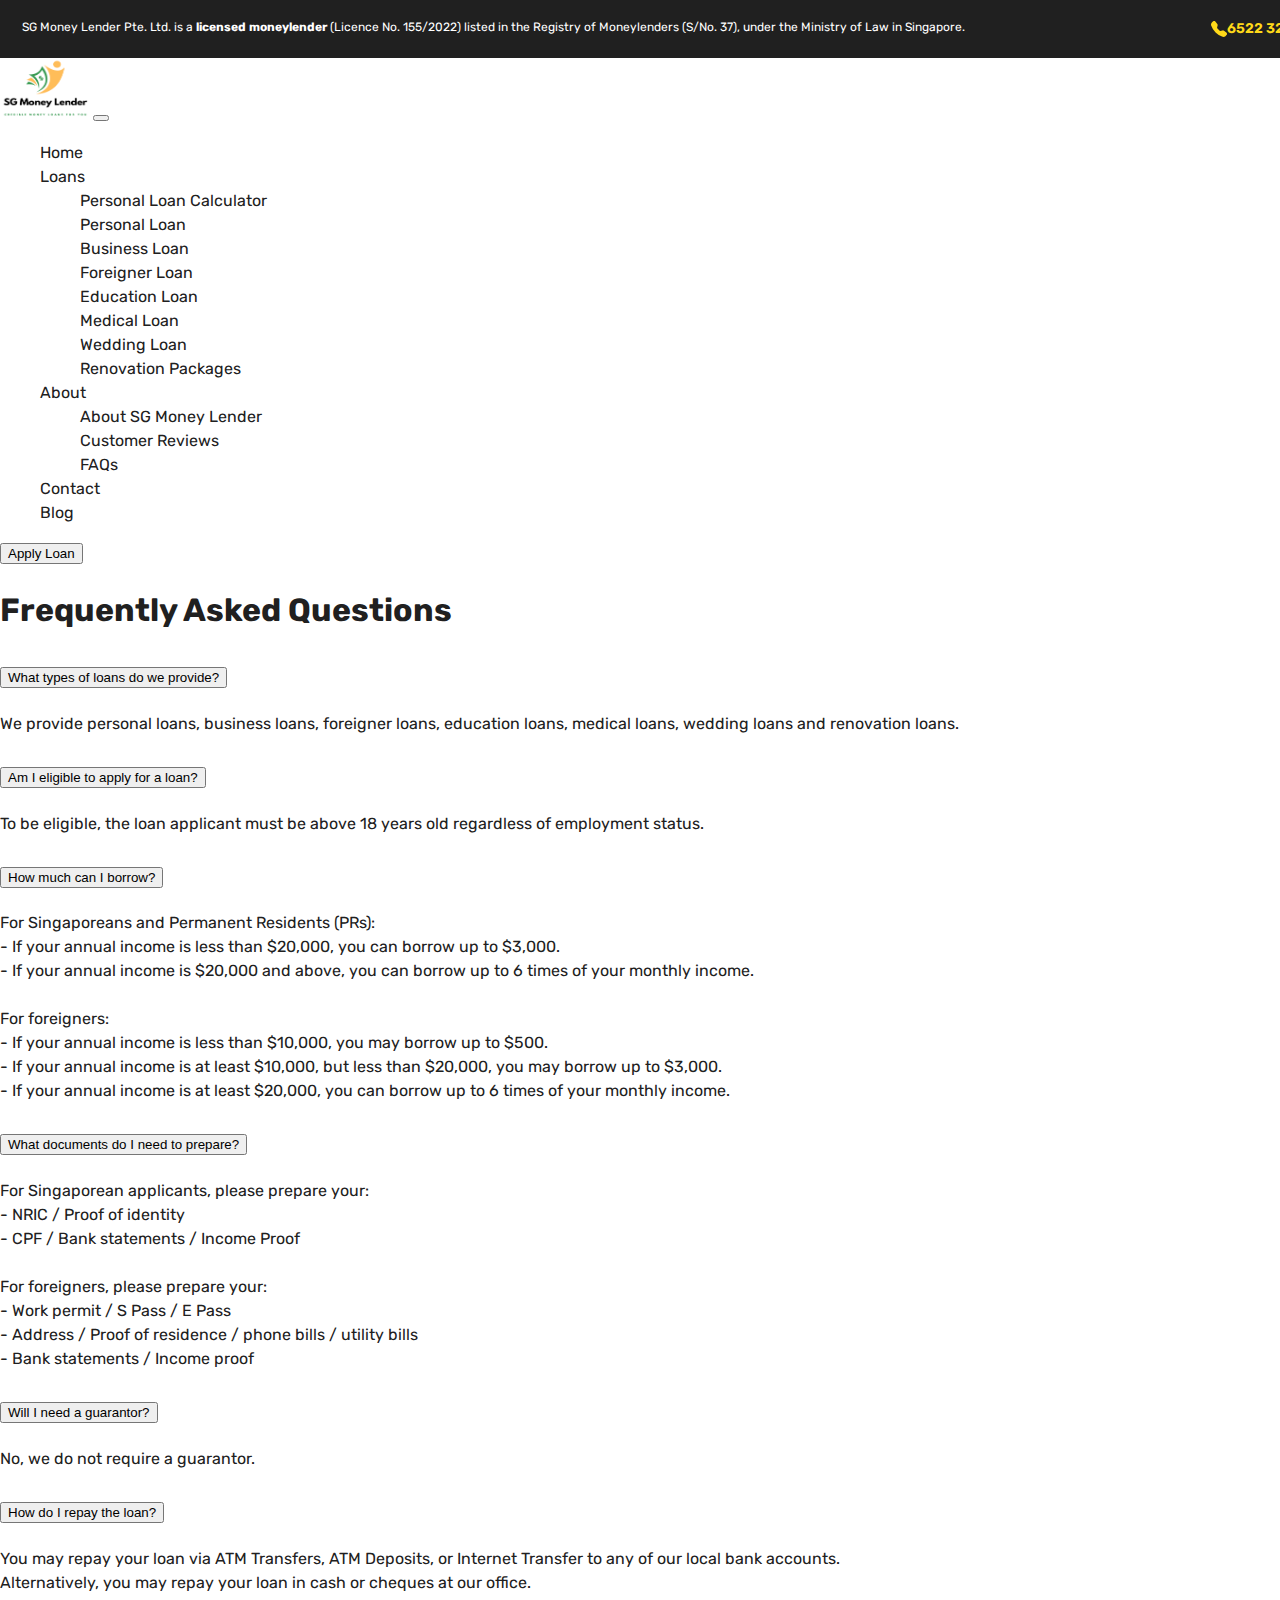
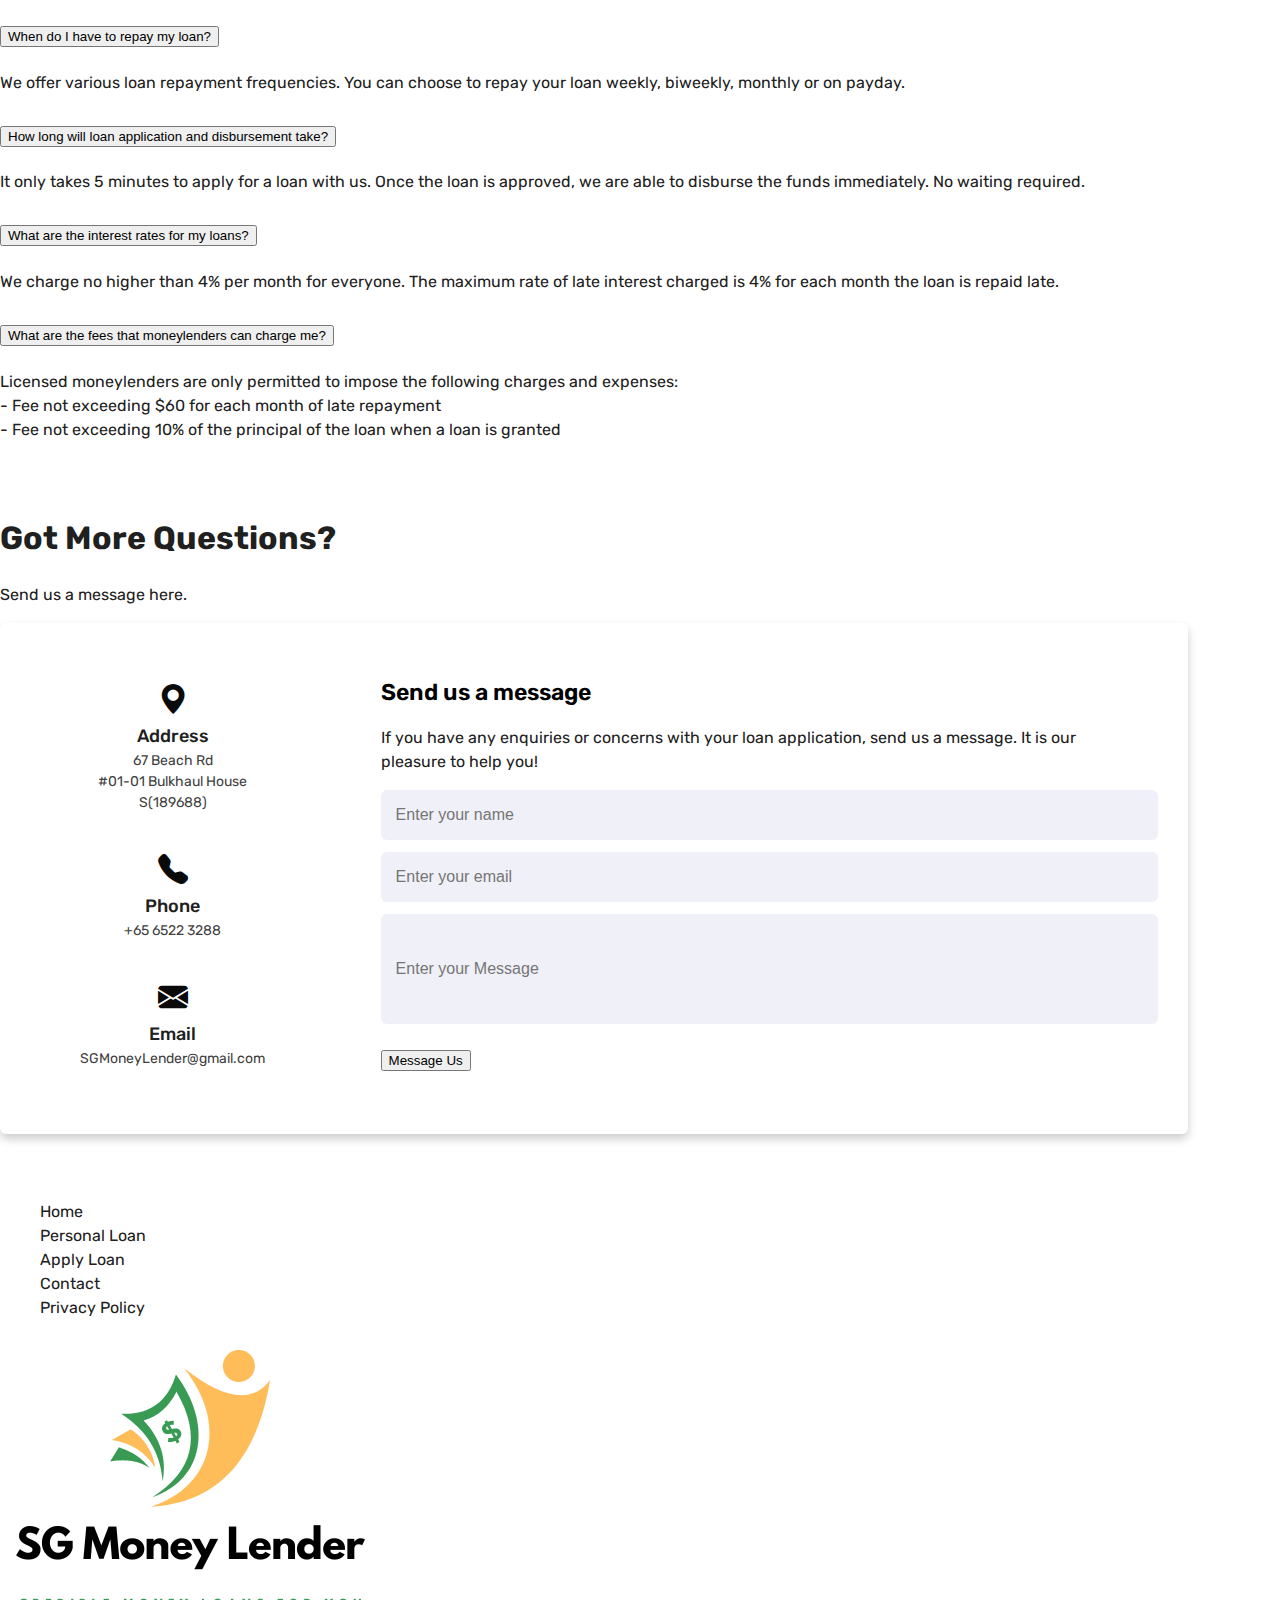
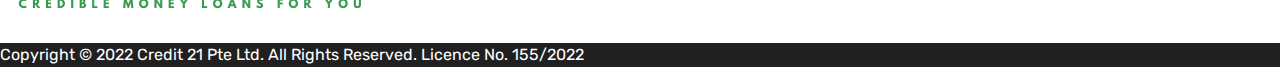
==== commit 94dbf8c9: "Final update" ====
--- a/html/faq.html
+++ b/html/faq.html
@@ -51,7 +51,7 @@
             <div class="container">
                 <nav class="navbar navbar-expand-lg">
                     <div class="container-fluid">
-                        <a class="navbar-brand" href="#">
+                        <a class="navbar-brand" href="../index.html">
                             <img src="../assets/logo_crop.png" height="60" width="89" alt="SG Money Lender"/>
                         </a>
                         <button class="navbar-toggler" type="button" data-bs-toggle="collapse"
@@ -108,9 +108,9 @@
         </div>
     </div>
     <!-- Use class container to fix aligment-->
-    <div class="faq-wrapper">
+    <div class="faq-wrapper my-lg-4">
         <div class="container">
-            <h1 class="align-content-center text-lg-center">Frequently Asked Questions</h1>
+            <h1 class="align-content-center text-lg-center py-lg-4">Frequently Asked Questions</h1>
             <div class="accordion" id="accordionExample">
                 <div class="accordion-item">
                   <h2 class="accordion-header" id="headingOne">
@@ -260,7 +260,11 @@
     
 <!--Contact us form-->
 
-<div class="contactusform">
+<div class="contactusform bg-light">
+  <div class="how-to-apply-header align-content-center text-lg-center py-lg-2">
+    <h1>Got More Questions?</h1>
+    <p class="text-muted">Send us a message here.</p>
+    </div>
   <div class="container bg-warning">
     <div class="content">
       <div class="left-side">
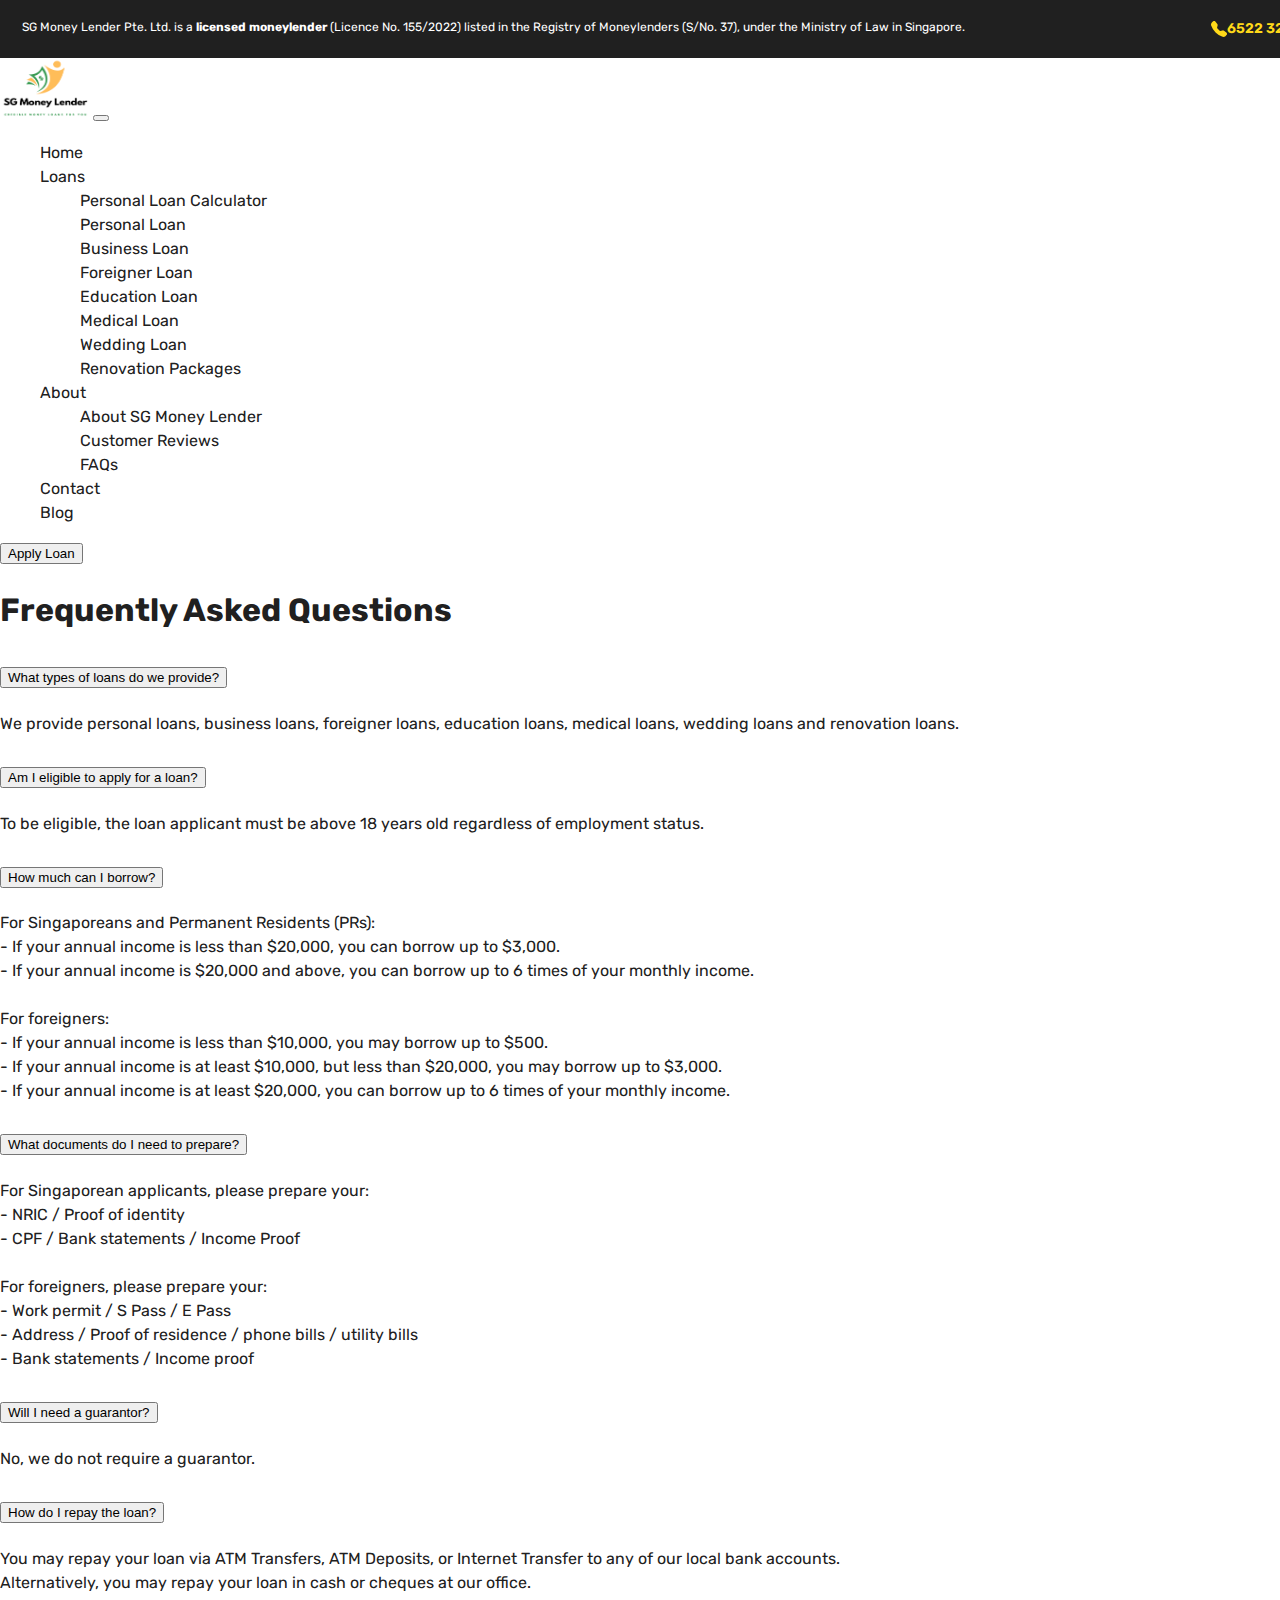
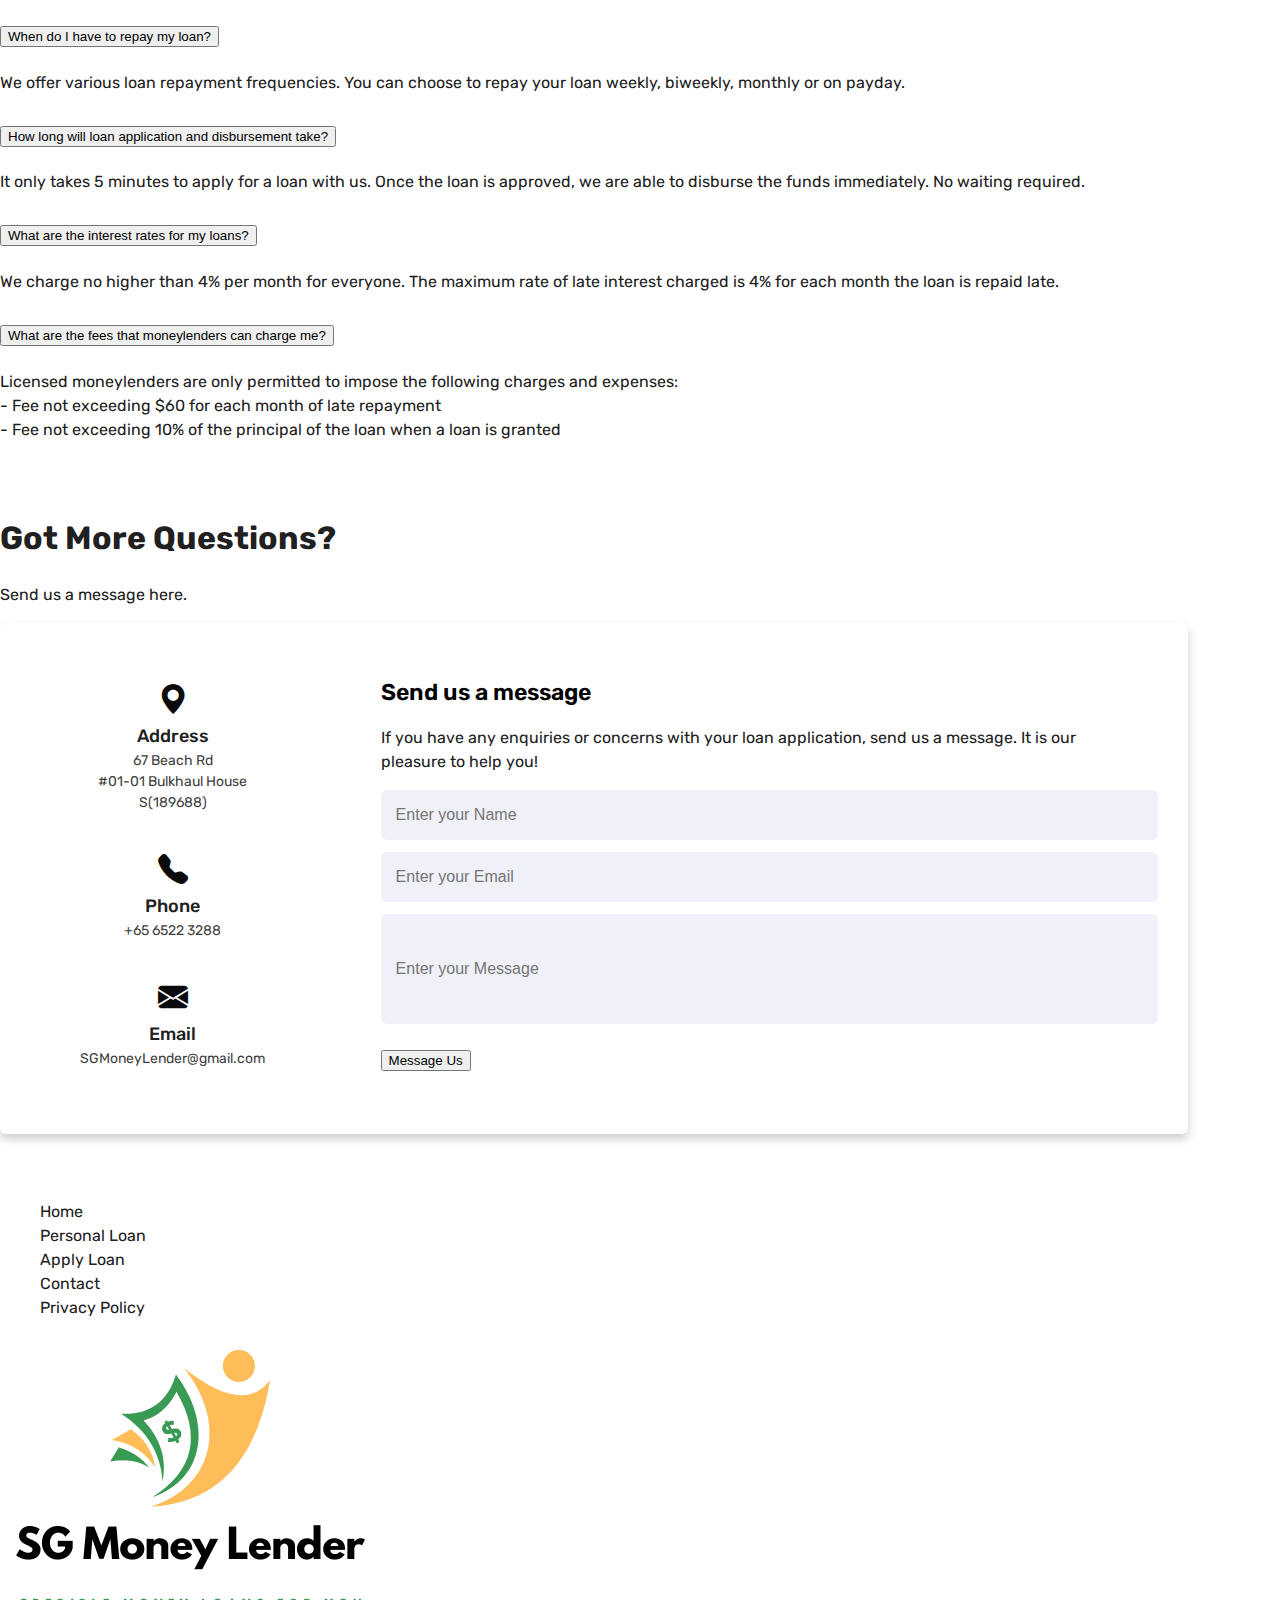
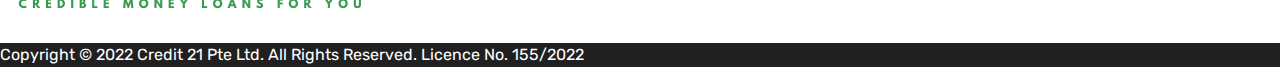
==== commit 4ccf650e: "edit some words" ====
--- a/html/faq.html
+++ b/html/faq.html
@@ -290,10 +290,10 @@
         <p>If you have any enquiries or concerns with your loan application, send us a message. It is our pleasure to help you!</p>
       <form action="#">
         <div class="input-box">
-          <input type="text" required placeholder="Enter your name">
+          <input type="text" required placeholder="Enter your Name">
         </div>
         <div class="input-box">
-          <input type="email" required placeholder="Enter your email">
+          <input type="email" required placeholder="Enter your Email">
         </div>
         <div class="input-box message-box">
           <input type="textarea" required placeholder="Enter your Message">
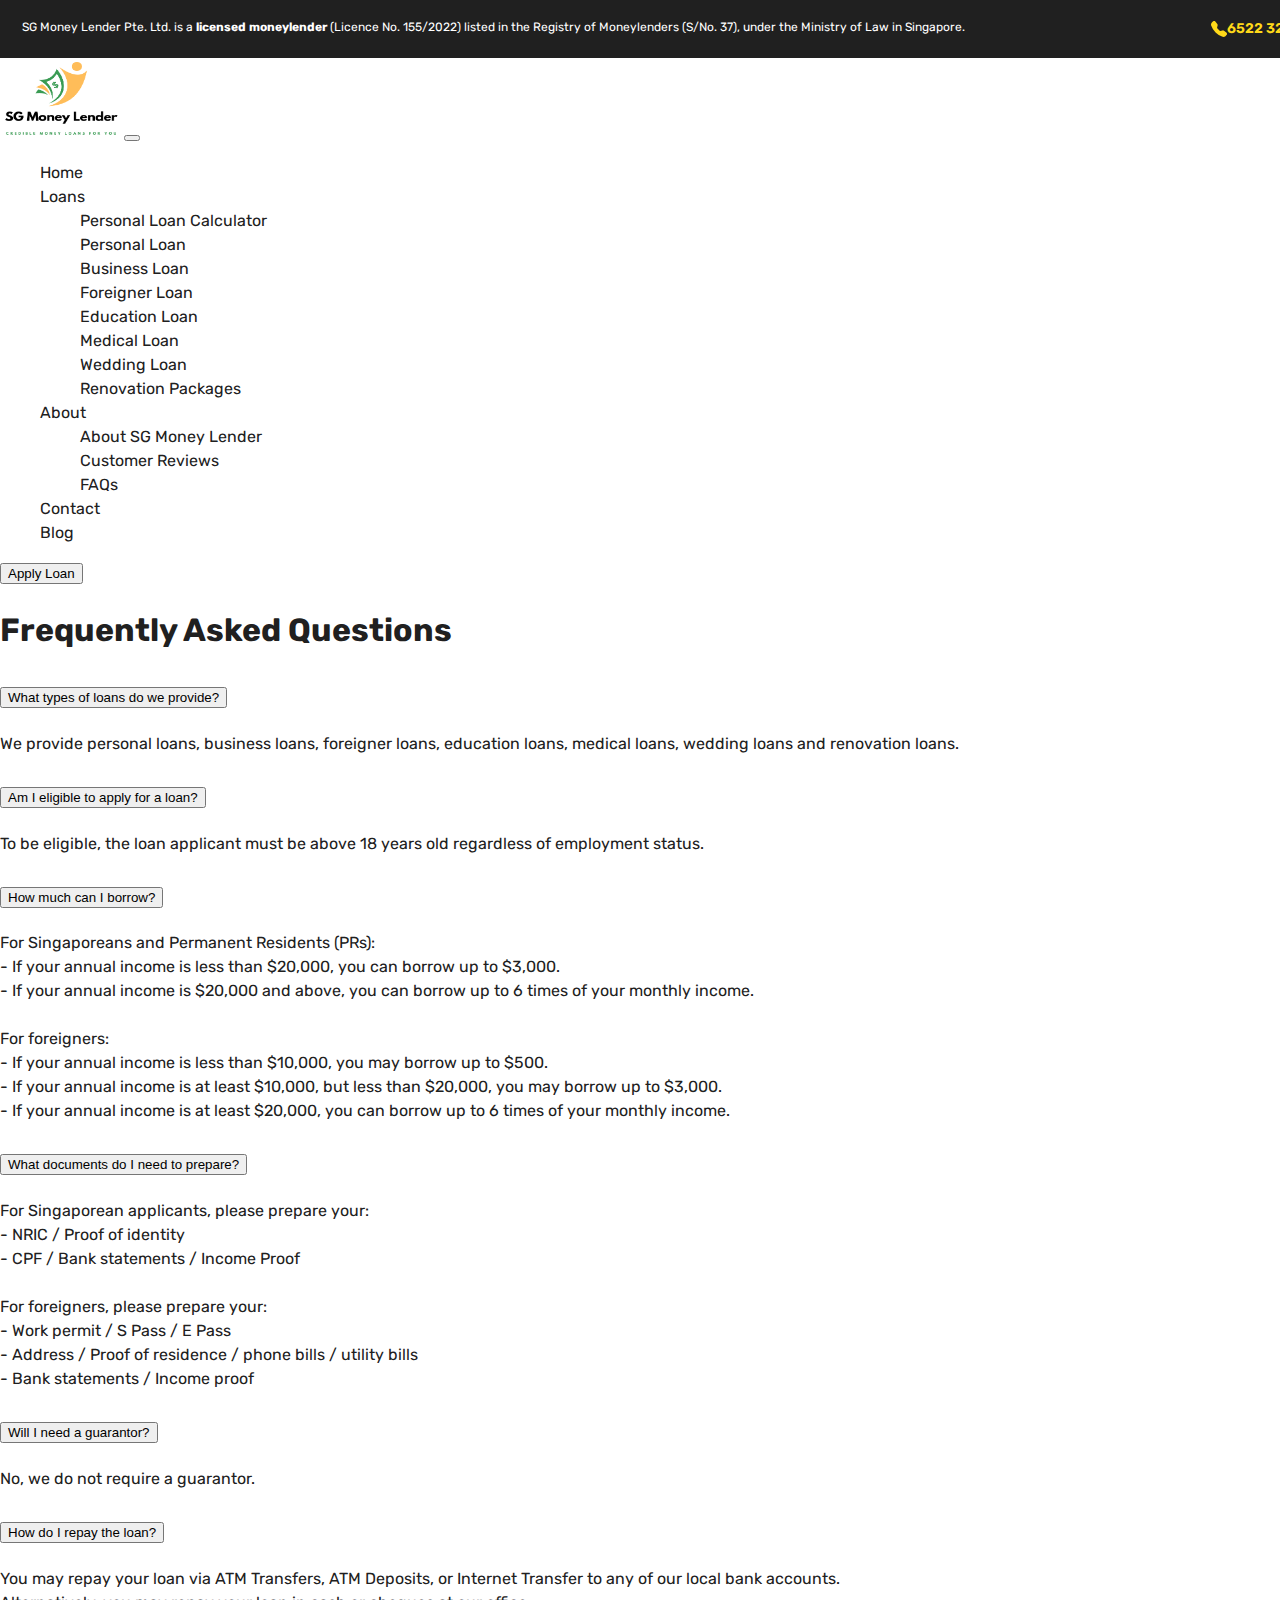
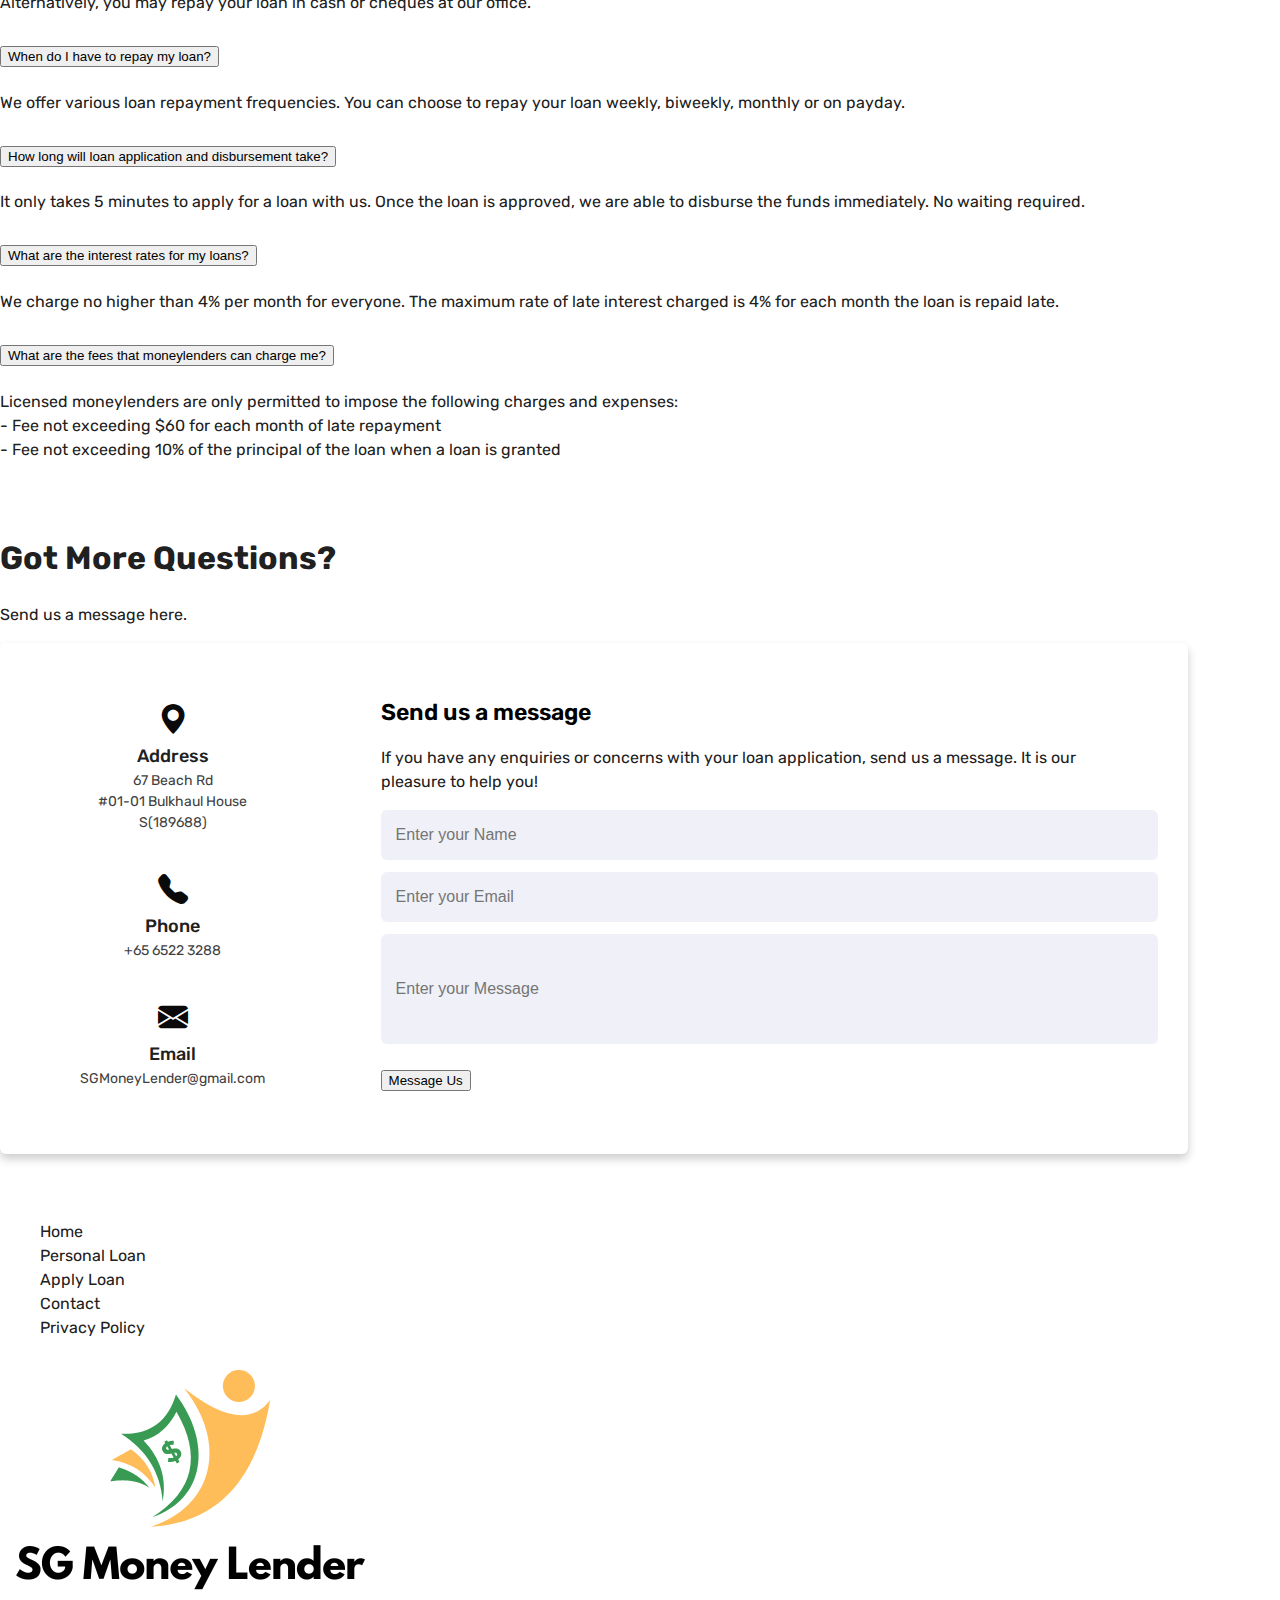
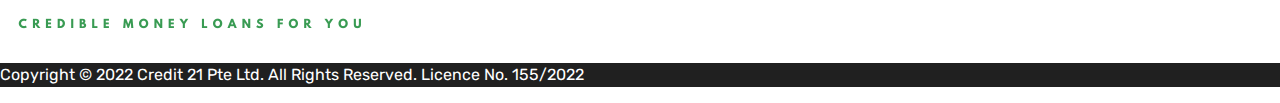
==== commit e8c22339: "fixed navbar in faq.html" ====
--- a/html/faq.html
+++ b/html/faq.html
@@ -26,87 +26,110 @@
 </head>
 
 <body>
-    <div class="navbar-wrapper sticky-lg-top">
-        <!-- Banner -->
-        <div class="navbar-top d-none d-lg-block">
-            <div class="container text-sm">
-                <p>SG Money Lender Pte. Ltd. is a <strong>licensed moneylender</strong> (Licence No. 155/2022) listed in
-                    the Registry of Moneylenders (S/No. 37), under the Ministry of Law in Singapore.</p>
-                <ul class="navbar-top-list">
-                    <li class="navbar-top-list-item">
-                        <a href="tel:6522 3288" class="navbar-top-list-link">
-                            <svg xmlns="http://www.w3.org/2000/svg" width="16" height="16" fill="#ffd919"
-                                class="bi bi-telephone-fill" viewBox="0 0 16 16">
-                                <path fill-rule="evenodd"
-                                    d="M1.885.511a1.745 1.745 0 0 1 2.61.163L6.29 2.98c.329.423.445.974.315 1.494l-.547 2.19a.678.678 0 0 0 .178.643l2.457 2.457a.678.678 0 0 0 .644.178l2.189-.547a1.745 1.745 0 0 1 1.494.315l2.306 1.794c.829.645.905 1.87.163 2.611l-1.034 1.034c-.74.74-1.846 1.065-2.877.702a18.634 18.634 0 0 1-7.01-4.42 18.634 18.634 0 0 1-4.42-7.009c-.362-1.03-.037-2.137.703-2.877L1.885.511z" />
-                            </svg>
-                            <span>6522 3288</span>
-                        </a>
-                    </li>
-                </ul>
+  <div class="navbar-wrapper sticky-lg-top">
+    <!-- Banner -->
+    <div class="navbar-top d-none d-lg-block">
+      <div class="container text-sm">
+        <p>SG Money Lender Pte. Ltd. is a <strong>licensed
+            moneylender</strong> (Licence No. 155/2022) listed
+          in
+          the Registry of Moneylenders (S/No. 37), under the
+          Ministry of Law in Singapore.</p>
+        <ul class="navbar-top-list">
+          <li class="navbar-top-list-item">
+            <a href="tel:6522 3288" class="navbar-top-list-link">
+              <svg xmlns="http://www.w3.org/2000/svg" width="16" height="16" fill="#ffd919" class="bi bi-telephone-fill"
+                viewBox="0 0 16 16">
+                <path fill-rule="evenodd" d="M1.885.511a1.745 1.745 0 0 1
+                                        2.61.163L6.29 2.98c.329.423.445.974.315
+                                        1.494l-.547 2.19a.678.678 0 0 0
+                                        .178.643l2.457 2.457a.678.678 0 0 0
+                                        .644.178l2.189-.547a1.745 1.745 0 0 1
+                                        1.494.315l2.306 1.794c.829.645.905
+                                        1.87.163 2.611l-1.034
+                                        1.034c-.74.74-1.846
+                                        1.065-2.877.702a18.634 18.634 0 0
+                                        1-7.01-4.42 18.634 18.634 0 0
+                                        1-4.42-7.009c-.362-1.03-.037-2.137.703-2.877L1.885.511z" />
+              </svg>
+              <span>6522 3288</span>
+            </a>
+          </li>
+        </ul>
+      </div>
+    </div>
+    <!-- Nav Component -->
+    <div class="navbar-box shadow-sm p-2 mb-5 bg-body rounded">
+      <div class="container">
+        <nav class="navbar navbar-expand-lg">
+          <div class="container-fluid">
+            <a class="navbar-brand" href="../index.html">
+              <img src="../assets/logo_crop.png" height="80" width="120" alt="SG Money Lender" />
+            </a>
+            <button class="navbar-toggler" type="button" data-bs-toggle="collapse"
+              data-bs-target="#navbarSupportedContent" aria-controls="navbarSupportedContent" aria-expanded="false"
+              aria-label="Toggle navigation">
+              <span class="navbar-toggler-icon"></span>
+            </button>
+            <div class="collapse navbar-collapse" id="navbarSupportedContent">
+              <ul class="navbar-nav me-auto mb-2 mb-lg-0
+                                        navbar-nav-scroll">
+                <li class="nav-item mx-lg-2">
+                  <a class="nav-link" href="../index.html">Home</a>
+                </li>
+                <li class="nav-item dropdown">
+                  <a class="nav-link dropdown-toggle
+                                                mx-lg-2" href="#" role="button" data-bs-toggle="dropdown"
+                    aria-expanded="false">
+                    Loans
+                  </a>
+                  <ul class="dropdown-menu">
+                    <li><a class="dropdown-item" href="#">Personal Loan
+                        Calculator</a></li>
+                    <li><a class="dropdown-item" href="#">Personal Loan</a></li>
+                    <li><a class="dropdown-item" href="#">Business Loan</a></li>
+                    <li><a class="dropdown-item" href="#">Foreigner Loan</a></li>
+                    <li><a class="dropdown-item" href="#">Education Loan</a></li>
+                    <li><a class="dropdown-item" href="#">Medical Loan</a></li>
+                    <li><a class="dropdown-item" href="#">Wedding Loan</a></li>
+                    <li><a class="dropdown-item" href="#">Renovation
+                        Packages</a></li>
+                  </ul>
+                </li>
+                <li class="nav-item dropdown">
+                  <a class="nav-link dropdown-toggle
+                                                mx-lg-2" href="#" role="button" data-bs-toggle="dropdown"
+                    aria-expanded="false">
+                    About
+                  </a>
+                  <ul class="dropdown-menu">
+                    <li><a class="dropdown-item" href="#">About SG Money
+                        Lender</a></li>
+                    <li><a class="dropdown-item" href="#">Customer
+                        Reviews</a></li>
+                    <li><a class="dropdown-item" href="faq.html">FAQs</a></li>
+                  </ul>
+                </li>
+                <li class="nav-item">
+                  <a class="nav-link mx-lg-2" href="#">Contact</a>
+                </li>
+                <li class="nav-item">
+                  <a class="nav-link mx-lg-2" href="#">Blog</a>
+                </li>
+              </ul>
+              <form class="container
+                                        justify-content-start">
+                <button class="btn btn-outline-warning
+                                            float-end btn-lg" type="button">Apply
+                  Loan</button>
+              </form>
             </div>
-        </div>
-        <!-- Nav Component -->
-        <div class="navbar-box">
-            <div class="container">
-                <nav class="navbar navbar-expand-lg">
-                    <div class="container-fluid">
-                        <a class="navbar-brand" href="../index.html">
-                            <img src="../assets/logo_crop.png" height="60" width="89" alt="SG Money Lender"/>
-                        </a>
-                        <button class="navbar-toggler" type="button" data-bs-toggle="collapse"
-                            data-bs-target="#navbarSupportedContent" aria-controls="navbarSupportedContent"
-                            aria-expanded="false" aria-label="Toggle navigation">
-                            <span class="navbar-toggler-icon"></span>
-                        </button>
-                        <div class="collapse navbar-collapse" id="navbarScroll">
-                            <ul class="navbar-nav me-auto mb-2 mb-lg-0 navbar-nav-scroll">
-                                <li class="nav-item">
-                                    <a class="nav-link" href="../index.html">Home</a>
-                                </li>
-                                <li class="nav-item dropdown">
-                                    <a class="nav-link dropdown-toggle" href="#" role="button" data-bs-toggle="dropdown"
-                                        aria-expanded="false">
-                                        Loans
-                                    </a>
-                                    <ul class="dropdown-menu">
-                                        <li><a class="dropdown-item" href="#">Personal Loan Calculator</a></li>
-                                        <li><a class="dropdown-item" href="personalloan.html">Personal Loan</a></li>
-                                        <li><a class="dropdown-item" href="#">Business Loan</a></li>
-                                        <li><a class="dropdown-item" href="#">Foreigner Loan</a></li>
-                                        <li><a class="dropdown-item" href="#">Education Loan</a></li>
-                                        <li><a class="dropdown-item" href="#">Medical Loan</a></li>
-                                        <li><a class="dropdown-item" href="#">Wedding Loan</a></li>
-                                        <li><a class="dropdown-item" href="#">Renovation Packages</a></li>
-                                    </ul>
-                                </li>
-                                <li class="nav-item dropdown">
-                                    <a class="nav-link dropdown-toggle" href="#" role="button" data-bs-toggle="dropdown"
-                                        aria-expanded="false">
-                                        About
-                                    </a>
-                                    <ul class="dropdown-menu">
-                                        <li><a class="dropdown-item" href="#">About SG Money Lender</a></li>
-                                        <li><a class="dropdown-item" href="#">Customer Reviews</a></li>
-                                        <li><a class="dropdown-item" href="../html/faq.html">FAQs</a></li>
-                                    </ul>
-                                </li>
-                                <li class="nav-item">
-                                    <a class="nav-link" href="#">Contact</a>
-                                </li>
-                                <li class="nav-item">
-                                    <a class="nav-link" href="#">Blog</a>
-                                </li>
-                            </ul>
-                        </div>
-                        <form class="container justify-content-start">
-                            <button class="btn btn-outline-warning float-end btn-lg" type="button">Apply Loan</button>
-                        </form>
-                    </div>
-                </nav>
-            </div>
-        </div>
-    </div>
+
+          </div>
+        </nav>
+      </div>
+    </div>
+  </div>
     <!-- Use class container to fix aligment-->
     <div class="faq-wrapper my-lg-4">
         <div class="container">
